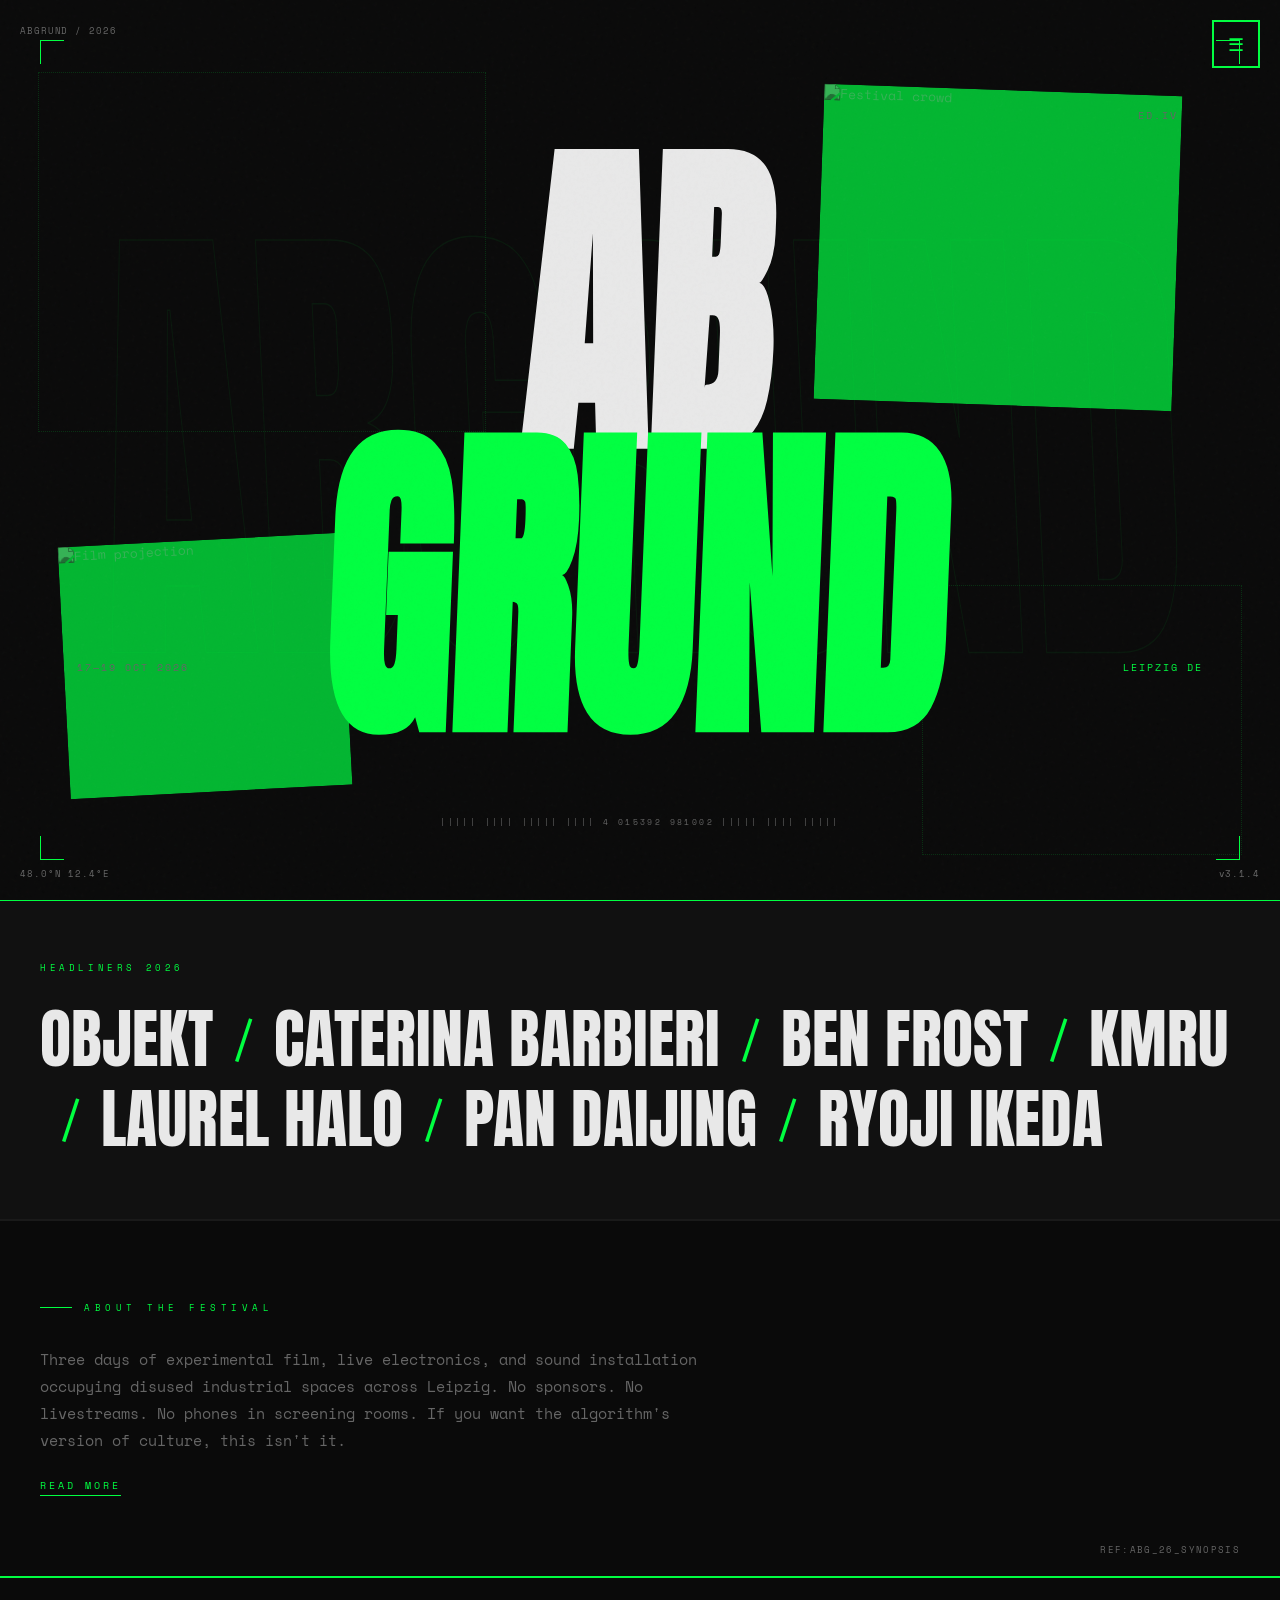
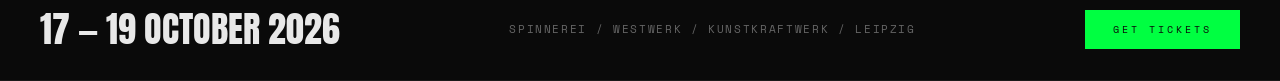
==== index.html @ d7c2a252 "ABGRUND v1: Acid-grunge experimental film & sound festival site - 6-page site: Home, Program, Artist" ====
<!DOCTYPE html>
<html lang="en">
<head>
  <meta charset="UTF-8">
  <meta name="viewport" content="width=device-width, initial-scale=1.0">
  <title>Home — ABGRUND</title>
  <link rel="preconnect" href="https://fonts.googleapis.com">
  <link rel="preconnect" href="https://fonts.gstatic.com" crossorigin>
  <link href="https://fonts.googleapis.com/css2?family=Anton&family=Space+Grotesk:wght@400;700&family=Space+Mono:wght@400;700&display=swap" rel="stylesheet">
  <link rel="stylesheet" href="style.css">
</head>

<body>

  <!-- Scroll Progress -->
  <div class="scroll-progress"></div>

  <!-- Corner debris -->
  <span class="corner-meta corner-meta--tl">ABGRUND / 2026</span>
  <span class="corner-meta corner-meta--bl">48.0°N 12.4°E</span>
  <span class="corner-meta corner-meta--br">v3.1.4</span>

  <!-- Nav Trigger -->
  <button class="nav-trigger" aria-label="Menu">&#9776;</button>

  <!-- Fullscreen Nav -->
  <div class="nav-overlay">
    <div class="nav-overlay__inner">
      <a href="index.html" class="nav-overlay__link">Home</a>
      <a href="program.html" class="nav-overlay__link">Program</a>
      <a href="artists.html" class="nav-overlay__link">Artists</a>
      <a href="about.html" class="nav-overlay__link">About</a>
      <a href="tickets.html" class="nav-overlay__link">Tickets</a>
      <a href="contact.html" class="nav-overlay__link">Contact</a>
      <span class="nav-overlay__debris" style="bottom: 20px; left: 20px;">SYS.REF // ABGRUND_NAV_v3.1</span>
      <span class="nav-overlay__debris" style="top: 30px; right: 40px;">51.3397°N 12.3731°E</span>
    </div>
  </div>


  <!-- LANDING POSTER -->
  <section class="poster landing">
    <!-- Crop marks -->
    <div class="landing__crop landing__crop--tl"></div>
    <div class="landing__crop landing__crop--tr"></div>
    <div class="landing__crop landing__crop--bl"></div>
    <div class="landing__crop landing__crop--br"></div>

    <!-- Ghost outline text -->
    <div class="landing__ghost">ABGRUND</div>

    <!-- Dotted frames -->
    <div class="dotted-frame dotted-frame--1"></div>
    <div class="dotted-frame dotted-frame--2"></div>

    <!-- Halftone images -->
    <div class="landing__halftone-img landing__halftone-img--1">
      <img src="https://images.unsplash.com/photo-1493225457124-a3eb161ffa5f?w=800&q=80" alt="Festival crowd" loading="eager">
    </div>
    <div class="landing__halftone-img landing__halftone-img--2">
      <img src="https://images.unsplash.com/photo-1478720568477-152d9b164e26?w=600&q=80" alt="Film projection" loading="eager">
    </div>

    <!-- Title -->
    <h1 class="landing__title">
      <span>AB</span>
      <span class="acid">GRUND</span>
    </h1>

    <!-- Scattered meta -->
    <span class="landing__meta landing__meta--dates">17—19 OCT 2026</span>
    <span class="landing__meta landing__meta--location">LEIPZIG DE</span>
    <span class="landing__meta landing__meta--edition">ED.IV</span>
    <span class="landing__meta landing__meta--barcode">||||| |||| ||||| |||| 4 015392 981002 ||||| |||| |||||</span>
  </section>

  <!-- HEADLINERS STRIP -->
  <section class="headliners">
    <span class="headliners__label">HEADLINERS 2026</span>
    <div class="headliners__list">
      <span class="headliners__name">Objekt</span>
      <span class="headliners__sep">/</span>
      <span class="headliners__name">Caterina Barbieri</span>
      <span class="headliners__sep">/</span>
      <span class="headliners__name">Ben Frost</span>
      <span class="headliners__sep">/</span>
      <span class="headliners__name">KMRU</span>
      <span class="headliners__sep">/</span>
      <span class="headliners__name">Laurel Halo</span>
      <span class="headliners__sep">/</span>
      <span class="headliners__name">Pan Daijing</span>
      <span class="headliners__sep">/</span>
      <span class="headliners__name">Ryoji Ikeda</span>
    </div>
  </section>

  <!-- ABOUT TEASER -->
  <section style="padding: 80px 40px; border-top: 1px solid #1a1a1a; position: relative;">
    <div class="section-tag">ABOUT THE FESTIVAL</div>
    <div style="max-width: 700px; margin-top: 32px;">
      <p style="font-size: 15px; color: var(--text-dim); line-height: 1.8;">
        Three days of experimental film, live electronics, and sound installation occupying disused industrial spaces across Leipzig. No sponsors. No livestreams. No phones in screening rooms. If you want the algorithm's version of culture, this isn't it.
      </p>
      <a href="about.html" style="display: inline-block; margin-top: 24px; font-size: 10px; letter-spacing: 0.3em; text-transform: uppercase; color: var(--acid); border-bottom: 1px solid var(--acid); padding-bottom: 2px;">Read More</a>
    </div>
    <span class="debris" style="position: absolute; bottom: 20px; right: 40px;">REF:ABG_26_SYNOPSIS</span>
  </section>

  <!-- DATES BAND -->
  <section style="padding: 24px 40px; border-top: 2px solid var(--acid); border-bottom: 1px solid #1a1a1a; display: flex; justify-content: space-between; align-items: center; flex-wrap: wrap; gap: 16px;">
    <span style="font-family: var(--display); font-size: clamp(20px, 3vw, 36px); text-transform: uppercase;">17 — 19 October 2026</span>
    <span style="font-size: 11px; color: var(--text-dim); letter-spacing: 0.15em;">SPINNEREI / WESTWERK / KUNSTKRAFTWERK / LEIPZIG</span>
    <a href="tickets.html" style="font-size: 10px; letter-spacing: 0.3em; text-transform: uppercase; color: var(--bg); background: var(--acid); padding: 12px 28px; transition: opacity 0.2s;">GET TICKETS</a>
  </section>


  <script src="https://cdnjs.cloudflare.com/ajax/libs/gsap/3.12.5/gsap.min.js"></script>
  <script src="https://cdnjs.cloudflare.com/ajax/libs/gsap/3.12.5/ScrollTrigger.min.js"></script>
  <script src="app.js"></script>

</body>
</html>
---- style.css ----
/* ========== ABGRUND — Acid-Grunge Festival ========== */

/* --- RESET & ROOT --- */
:root {
  --bg: #0a0a0a;
  --bg-alt: #111;
  --text: #e8e8e8;
  --text-dim: #666;
  --acid: #00FF41;
  --acid-dim: rgba(0, 255, 65, 0.15);
  --acid-glow: rgba(0, 255, 65, 0.3);
  --mono: 'Space Mono', 'JetBrains Mono', monospace;
  --display: 'Anton', 'Impact', sans-serif;
  --grotesk: 'Space Grotesk', 'Arial Black', sans-serif;
}

*, *::before, *::after { margin: 0; padding: 0; box-sizing: border-box; }

html { scroll-behavior: auto; }

body {
  background: var(--bg);
  color: var(--text);
  font-family: var(--mono);
  font-size: 13px;
  line-height: 1.5;
  overflow-x: hidden;
  -webkit-font-smoothing: antialiased;
}

::selection { background: var(--acid); color: var(--bg); }
::-webkit-scrollbar { width: 4px; }
::-webkit-scrollbar-track { background: var(--bg); }
::-webkit-scrollbar-thumb { background: var(--acid); }

a { color: inherit; text-decoration: none; }
img { display: block; max-width: 100%; }

/* --- NOISE TEXTURE OVERLAY --- */
body::after {
  content: '';
  position: fixed; inset: 0; z-index: 9998;
  pointer-events: none;
  background-image: url("data:image/svg+xml,%3Csvg viewBox='0 0 256 256' xmlns='http://www.w3.org/2000/svg'%3E%3Cfilter id='n'%3E%3CfeTurbulence type='fractalNoise' baseFrequency='0.9' numOctaves='4' stitchTiles='stitch'/%3E%3C/filter%3E%3Crect width='100%25' height='100%25' filter='url(%23n)' opacity='0.04'/%3E%3C/svg%3E");
  background-repeat: repeat;
  opacity: 0.5;
}

/* --- NAV TRIGGER (floating corner glyph) --- */
.nav-trigger {
  position: fixed;
  top: 20px; right: 20px;
  z-index: 200;
  width: 48px; height: 48px;
  background: none;
  border: 2px solid var(--acid);
  color: var(--acid);
  font-family: var(--mono);
  font-size: 18px;
  display: flex; align-items: center; justify-content: center;
  cursor: pointer;
  transition: background 0.15s, color 0.15s;
  letter-spacing: 0;
}

.nav-trigger:hover {
  background: var(--acid);
  color: var(--bg);
}

.nav-trigger.open {
  background: var(--acid);
  color: var(--bg);
}

/* --- CORNER DEBRIS (persistent) --- */
.corner-meta {
  position: fixed;
  font-family: var(--mono);
  font-size: 9px;
  color: var(--text-dim);
  z-index: 150;
  letter-spacing: 0.1em;
  pointer-events: none;
}

.corner-meta--tl { top: 24px; left: 20px; }
.corner-meta--bl { bottom: 20px; left: 20px; }
.corner-meta--br { bottom: 20px; right: 20px; }

/* --- FULLSCREEN NAV OVERLAY --- */
.nav-overlay {
  position: fixed; inset: 0; z-index: 190;
  background: rgba(10, 10, 10, 0.96);
  display: flex;
  align-items: center;
  justify-content: center;
  opacity: 0;
  pointer-events: none;
  transition: opacity 0.3s;
}

.nav-overlay.open {
  opacity: 1;
  pointer-events: all;
}

.nav-overlay__inner {
  position: relative;
  width: 80vw; height: 60vh;
}

.nav-overlay__link {
  position: absolute;
  font-family: var(--display);
  text-transform: uppercase;
  color: var(--text);
  transition: color 0.2s, transform 0.2s;
  white-space: nowrap;
}

.nav-overlay__link:hover, .nav-overlay__link.active {
  color: var(--acid);
}

.nav-overlay__link:nth-child(1) { font-size: clamp(48px, 8vw, 100px); top: 0; left: 0; transform: skewX(-4deg); }
.nav-overlay__link:nth-child(2) { font-size: clamp(36px, 6vw, 72px); top: 20%; right: 5%; transform: skewX(3deg); }
.nav-overlay__link:nth-child(3) { font-size: clamp(42px, 7vw, 84px); top: 40%; left: 10%; transform: skewX(-2deg) rotate(-1deg); }
.nav-overlay__link:nth-child(4) { font-size: clamp(32px, 5vw, 64px); top: 60%; right: 0; transform: skewX(5deg); }
.nav-overlay__link:nth-child(5) { font-size: clamp(44px, 7vw, 88px); top: 78%; left: 5%; transform: skewX(-3deg); }
.nav-overlay__link:nth-child(6) { font-size: clamp(28px, 4vw, 56px); top: 92%; right: 10%; transform: skewX(2deg); }

/* Debris in overlay */
.nav-overlay__debris {
  position: absolute;
  font-family: var(--mono);
  font-size: 9px;
  color: var(--acid-dim);
  letter-spacing: 0.15em;
  pointer-events: none;
}

/* --- SCROLL PROGRESS BAR --- */
.scroll-progress {
  position: fixed;
  top: 0; left: 0;
  height: 3px;
  background: var(--acid);
  z-index: 300;
  width: 0;
  transition: none;
}

/* --- POSTER PANELS (sticky stacking) --- */
.poster {
  position: relative;
  min-height: 100vh;
  width: 100%;
  overflow: hidden;
  padding: 0;
}

.poster--sticky {
  position: sticky;
  top: 0;
}

.poster__noise {
  position: absolute; inset: 0;
  pointer-events: none;
  z-index: 1;
}

/* --- LANDING POSTER --- */
.landing {
  height: 100vh;
  display: flex;
  flex-direction: column;
  justify-content: center;
  align-items: center;
  position: relative;
}

.landing__title {
  font-family: var(--display);
  font-size: clamp(80px, 20vw, 300px);
  text-transform: uppercase;
  line-height: 0.85;
  text-align: center;
  color: var(--text);
  transform: scaleY(1.3) skewX(-3deg);
  position: relative;
  z-index: 5;
}

.landing__title span {
  display: block;
}

.landing__title .acid { color: var(--acid); }

.landing__ghost {
  position: absolute;
  font-family: var(--display);
  font-size: clamp(100px, 25vw, 400px);
  text-transform: uppercase;
  color: transparent;
  -webkit-text-stroke: 1px var(--acid-dim);
  line-height: 0.85;
  transform: scaleY(1.5) skewX(4deg);
  z-index: 2;
  pointer-events: none;
  opacity: 0.4;
}

.landing__meta {
  position: absolute;
  font-family: var(--mono);
  font-size: 10px;
  letter-spacing: 0.2em;
  text-transform: uppercase;
  color: var(--text-dim);
  z-index: 10;
}

.landing__meta--dates { bottom: 25%; left: 6%; }
.landing__meta--location { bottom: 25%; right: 6%; color: var(--acid); }
.landing__meta--edition { top: 12%; right: 8%; }
.landing__meta--barcode { bottom: 8%; left: 50%; transform: translateX(-50%); font-size: 8px; letter-spacing: 0.3em; }

.landing__crop {
  position: absolute;
  width: 24px; height: 24px;
  z-index: 10;
}

.landing__crop--tl { top: 40px; left: 40px; border-top: 1px solid var(--acid); border-left: 1px solid var(--acid); }
.landing__crop--tr { top: 40px; right: 40px; border-top: 1px solid var(--acid); border-right: 1px solid var(--acid); }
.landing__crop--bl { bottom: 40px; left: 40px; border-bottom: 1px solid var(--acid); border-left: 1px solid var(--acid); }
.landing__crop--br { bottom: 40px; right: 40px; border-bottom: 1px solid var(--acid); border-right: 1px solid var(--acid); }

.landing__halftone-img {
  position: absolute;
  z-index: 3;
  overflow: hidden;
}

.landing__halftone-img img {
  width: 100%; height: 100%;
  object-fit: cover;
  filter: grayscale(1) contrast(1.6) brightness(0.7);
  mix-blend-mode: screen;
}

.landing__halftone-img::after {
  content: '';
  position: absolute; inset: 0;
  background: var(--acid);
  mix-blend-mode: multiply;
  opacity: 0.7;
}

.landing__halftone-img--1 { width: 28vw; height: 35vh; top: 10%; right: 8%; transform: rotate(2deg); }
.landing__halftone-img--2 { width: 22vw; height: 28vh; bottom: 12%; left: 5%; transform: rotate(-3deg); }

/* Dotted frame */
.dotted-frame {
  position: absolute;
  border: 1px dotted var(--acid-dim);
  z-index: 4;
  pointer-events: none;
}

.dotted-frame--1 { top: 8%; left: 3%; width: 35vw; height: 40vh; }
.dotted-frame--2 { bottom: 5%; right: 3%; width: 25vw; height: 30vh; }

/* --- DEBRIS ELEMENTS --- */
.debris {
  font-family: var(--mono);
  font-size: 9px;
  color: var(--text-dim);
  letter-spacing: 0.15em;
  text-transform: uppercase;
  pointer-events: none;
}

.debris--acid { color: var(--acid-dim); }
.debris--bright { color: var(--acid); }
.debris--rotated { writing-mode: vertical-rl; }

/* --- HEADLINERS STRIP --- */
.headliners {
  padding: 60px 40px;
  background: var(--bg-alt);
  border-top: 1px solid var(--acid);
  border-bottom: 1px solid #1a1a1a;
  position: relative;
  z-index: 10;
}

.headliners__label {
  font-family: var(--mono);
  font-size: 9px;
  letter-spacing: 0.4em;
  color: var(--acid);
  margin-bottom: 24px;
  display: block;
}

.headliners__list {
  display: flex;
  flex-wrap: wrap;
  gap: 0;
}

.headliners__name {
  font-family: var(--display);
  font-size: clamp(32px, 5vw, 72px);
  text-transform: uppercase;
  line-height: 1;
  padding: 8px 0;
  color: var(--text);
  transition: color 0.15s;
}

.headliners__name:hover { color: var(--acid); }

.headliners__sep {
  font-family: var(--mono);
  font-size: clamp(24px, 4vw, 48px);
  color: var(--acid);
  padding: 0 16px;
  line-height: 1;
  display: flex;
  align-items: center;
}

/* --- SECTION LABEL --- */
.section-tag {
  font-family: var(--mono);
  font-size: 9px;
  letter-spacing: 0.5em;
  color: var(--acid);
  text-transform: uppercase;
  display: flex;
  align-items: center;
  gap: 12px;
}

.section-tag::before {
  content: '';
  width: 32px; height: 1px;
  background: var(--acid);
}

/* --- PROGRAM PAGE: Timeline Strips --- */
.program-day {
  border-top: 2px solid var(--acid);
  padding: 48px 40px 60px;
  position: relative;
}

.program-day__header {
  display: flex;
  justify-content: space-between;
  align-items: baseline;
  margin-bottom: 40px;
}

.program-day__title {
  font-family: var(--display);
  font-size: clamp(36px, 6vw, 80px);
  text-transform: uppercase;
  transform: skewX(-3deg);
}

.program-day__date {
  font-family: var(--mono);
  font-size: 11px;
  letter-spacing: 0.2em;
  color: var(--acid);
}

.program-strip {
  display: grid;
  grid-template-columns: 100px 1fr;
  gap: 0;
  border-bottom: 1px solid #1a1a1a;
  padding: 16px 0;
  transition: border-color 0.2s;
}

.program-strip:hover {
  border-color: var(--acid);
}

.program-strip__time {
  font-family: var(--mono);
  font-size: 12px;
  color: var(--acid);
  font-weight: 700;
}

.program-strip__info { }

.program-strip__name {
  font-family: var(--grotesk);
  font-size: 18px;
  font-weight: 700;
  text-transform: uppercase;
  margin-bottom: 2px;
}

.program-strip__detail {
  font-size: 11px;
  color: var(--text-dim);
}

.program-strip__tag {
  display: inline-block;
  font-size: 8px;
  letter-spacing: 0.2em;
  text-transform: uppercase;
  padding: 2px 8px;
  border: 1px solid var(--acid-dim);
  color: var(--acid);
  margin-top: 6px;
}

/* --- ARTIST CARDS (collage) --- */
.artists-collage {
  position: relative;
  min-height: 100vh;
  padding: 80px 40px;
}

.artist-card {
  position: relative;
  display: inline-block;
  margin: 12px;
  vertical-align: top;
}

.artist-card__img {
  position: relative;
  overflow: hidden;
}

.artist-card__img img {
  width: 100%; height: 100%;
  object-fit: cover;
  filter: grayscale(1) contrast(1.5) brightness(0.7);
}

.artist-card__img::after {
  content: '';
  position: absolute; inset: 0;
  background: var(--acid);
  mix-blend-mode: multiply;
  opacity: 0.6;
}

.artist-card--lg .artist-card__img { width: 340px; height: 440px; }
.artist-card--md .artist-card__img { width: 260px; height: 340px; }
.artist-card--sm .artist-card__img { width: 200px; height: 260px; }

.artist-card__info {
  padding: 12px 0 0;
}

.artist-card__name {
  font-family: var(--display);
  font-size: 20px;
  text-transform: uppercase;
}

.artist-card__role {
  font-size: 9px;
  letter-spacing: 0.2em;
  color: var(--acid);
  text-transform: uppercase;
}

.artist-card__bio {
  font-size: 11px;
  color: var(--text-dim);
  margin-top: 6px;
  max-width: 280px;
  line-height: 1.5;
}

/* Scattered layout on desktop */
@media (min-width: 900px) {
  .artists-collage { padding: 100px 60px; }
  .artist-card { position: absolute; }
  .artist-card:nth-child(1) { top: 80px; left: 5%; transform: rotate(-2deg); }
  .artist-card:nth-child(2) { top: 40px; left: 40%; transform: rotate(1.5deg); }
  .artist-card:nth-child(3) { top: 350px; left: 65%; transform: rotate(-1deg); }
  .artist-card:nth-child(4) { top: 500px; left: 8%; transform: rotate(2.5deg); }
  .artist-card:nth-child(5) { top: 250px; right: 3%; transform: rotate(-3deg); }
  .artist-card:nth-child(6) { top: 700px; left: 35%; transform: rotate(1deg); }
  .artist-card:nth-child(7) { top: 800px; right: 8%; transform: rotate(-1.5deg); }
  .artist-card:nth-child(8) { top: 950px; left: 12%; transform: rotate(0.5deg); }
}

/* --- ABOUT: ZINE SPREAD --- */
.zine-spread {
  display: grid;
  grid-template-columns: 1fr 1fr;
  min-height: 100vh;
  border-top: 2px solid var(--acid);
}

.zine-page {
  padding: 80px 60px;
  position: relative;
  border-right: 1px solid #1a1a1a;
}

.zine-page:last-child { border-right: none; }

.zine-page__number {
  font-family: var(--display);
  font-size: clamp(120px, 15vw, 240px);
  color: var(--acid-dim);
  position: absolute;
  top: 20px; right: 30px;
  line-height: 1;
  pointer-events: none;
}

.zine-page__tag {
  font-size: 9px;
  letter-spacing: 0.5em;
  color: var(--acid);
  text-transform: uppercase;
  margin-bottom: 32px;
  display: block;
}

.zine-page__title {
  font-family: var(--display);
  font-size: clamp(28px, 4vw, 52px);
  text-transform: uppercase;
  transform: skewX(-2deg);
  margin-bottom: 24px;
  line-height: 1.1;
}

.zine-page__body {
  font-size: 13px;
  color: var(--text-dim);
  line-height: 1.7;
  max-width: 480px;
}

.zine-page__body p + p { margin-top: 16px; }

.zine-page__img {
  position: relative;
  margin: 32px 0;
  overflow: hidden;
}

.zine-page__img img {
  width: 100%;
  filter: grayscale(1) contrast(1.5) brightness(0.7);
}

.zine-page__img::after {
  content: '';
  position: absolute; inset: 0;
  background: var(--acid);
  mix-blend-mode: multiply;
  opacity: 0.5;
}

/* Ruled lines as decoration */
.zine-ruled {
  border-top: 1px solid #222;
  margin: 24px 0;
  position: relative;
}

.zine-ruled::after {
  content: attr(data-label);
  position: absolute;
  top: -6px; left: 0;
  font-size: 8px;
  letter-spacing: 0.3em;
  color: var(--text-dim);
  background: var(--bg);
  padding-right: 8px;
}

/* --- TICKETS --- */
.tickets-section {
  padding: 80px 40px;
  border-top: 2px solid var(--acid);
}

.tickets-grid {
  display: grid;
  grid-template-columns: repeat(3, 1fr);
  gap: 2px;
  margin-top: 48px;
}

.ticket-card {
  background: var(--bg-alt);
  border: 1px solid #1a1a1a;
  padding: 48px 32px;
  position: relative;
  transition: border-color 0.2s;
}

.ticket-card:hover { border-color: var(--acid); }

.ticket-card--featured {
  border-color: var(--acid);
  background: rgba(0, 255, 65, 0.03);
}

.ticket-card__tier {
  font-family: var(--mono);
  font-size: 9px;
  letter-spacing: 0.4em;
  color: var(--acid);
  text-transform: uppercase;
  margin-bottom: 16px;
}

.ticket-card__price {
  font-family: var(--display);
  font-size: clamp(48px, 6vw, 80px);
  text-transform: uppercase;
  line-height: 1;
  margin-bottom: 8px;
}

.ticket-card__currency {
  font-family: var(--mono);
  font-size: 14px;
  color: var(--text-dim);
}

.ticket-card__includes {
  list-style: none;
  margin-top: 24px;
}

.ticket-card__includes li {
  font-size: 11px;
  color: var(--text-dim);
  padding: 6px 0;
  border-bottom: 1px solid #1a1a1a;
}

.ticket-card__includes li::before {
  content: '→ ';
  color: var(--acid);
}

.ticket-card__btn {
  display: block;
  margin-top: 32px;
  padding: 14px;
  border: 1px solid var(--acid);
  background: none;
  color: var(--acid);
  font-family: var(--mono);
  font-size: 10px;
  letter-spacing: 0.3em;
  text-transform: uppercase;
  text-align: center;
  transition: all 0.15s;
  cursor: pointer;
  width: 100%;
}

.ticket-card__btn:hover {
  background: var(--acid);
  color: var(--bg);
}

.ticket-card__featured .ticket-card__btn {
  background: var(--acid);
  color: var(--bg);
}

/* --- CONTACT: Scattered credits --- */
.contact-panel {
  min-height: 100vh;
  position: relative;
  padding: 80px 40px;
  border-top: 2px solid var(--acid);
  display: flex;
  flex-direction: column;
  justify-content: center;
}

.contact-panel__title {
  font-family: var(--display);
  font-size: clamp(60px, 12vw, 180px);
  text-transform: uppercase;
  transform: scaleY(1.2) skewX(-4deg);
  line-height: 0.9;
  margin-bottom: 60px;
}

.contact-grid {
  display: grid;
  grid-template-columns: repeat(3, 1fr);
  gap: 48px;
}

.contact-block__label {
  font-size: 9px;
  letter-spacing: 0.4em;
  color: var(--acid);
  text-transform: uppercase;
  margin-bottom: 12px;
}

.contact-block p, .contact-block a {
  font-size: 13px;
  color: var(--text-dim);
  line-height: 1.7;
  transition: color 0.2s;
}

.contact-block a:hover { color: var(--acid); }

.contact-form { margin-top: 60px; max-width: 600px; }

.contact-form label {
  font-size: 8px;
  letter-spacing: 0.4em;
  text-transform: uppercase;
  color: var(--text-dim);
  display: block;
  margin-bottom: 6px;
}

.contact-form input,
.contact-form textarea {
  width: 100%;
  background: transparent;
  border: none;
  border-bottom: 1px solid #2a2a2a;
  color: var(--text);
  font-family: var(--mono);
  font-size: 13px;
  padding: 10px 0;
  margin-bottom: 28px;
  outline: none;
  transition: border-color 0.2s;
  -webkit-appearance: none;
  border-radius: 0;
}

.contact-form input:focus,
.contact-form textarea:focus { border-color: var(--acid); }

.contact-form textarea { resize: vertical; min-height: 80px; }

.contact-form button {
  padding: 14px 40px;
  border: 1px solid var(--acid);
  background: none;
  color: var(--acid);
  font-family: var(--mono);
  font-size: 10px;
  letter-spacing: 0.3em;
  text-transform: uppercase;
  cursor: pointer;
  transition: all 0.15s;
}

.contact-form button:hover {
  background: var(--acid);
  color: var(--bg);
}

/* --- RESPONSIVE --- */
@media (max-width: 900px) {
  .landing__halftone-img--1 { width: 40vw; height: 25vh; top: 8%; right: 4%; }
  .landing__halftone-img--2 { width: 35vw; height: 22vh; bottom: 15%; left: 3%; }
  .landing__title { transform: scaleY(1.15) skewX(-2deg); }
  .dotted-frame { display: none; }
  .headliners { padding: 40px 20px; }
  .headliners__name { font-size: clamp(24px, 5vw, 48px); }
  .zine-spread { grid-template-columns: 1fr; }
  .zine-page { padding: 60px 24px; border-right: none; border-bottom: 1px solid #1a1a1a; }
  .tickets-grid { grid-template-columns: 1fr; }
  .contact-grid { grid-template-columns: 1fr; gap: 32px; }
  .artists-collage { padding: 60px 16px; }
  .artist-card { margin: 8px; }
  .artist-card--lg .artist-card__img { width: 100%; height: 300px; }
  .artist-card--md .artist-card__img { width: 100%; height: 260px; }
  .artist-card--sm .artist-card__img { width: 100%; height: 220px; }
  .program-day { padding: 32px 20px 48px; }
  .tickets-section { padding: 60px 20px; }
  .contact-panel { padding: 60px 20px; }
}

@media (max-width: 600px) {
  .landing__title { font-size: clamp(60px, 18vw, 160px); transform: scaleY(1.1); }
  .landing__ghost { display: none; }
  .landing__halftone-img { display: none; }
  .landing__crop { display: none; }
  .nav-overlay__link { position: static !important; transform: none !important; font-size: 36px !important; display: block; padding: 12px 0; }
  .nav-overlay__inner { width: 90vw; height: auto; display: flex; flex-direction: column; gap: 0; }
  .contact-panel__title { transform: scaleY(1.1) skewX(-2deg); }
}

/* --- REDUCED MOTION --- */
@media (prefers-reduced-motion: reduce) {
  *, *::before, *::after {
    animation-duration: 0.01ms !important;
    transition-duration: 0.01ms !important;
  }
}
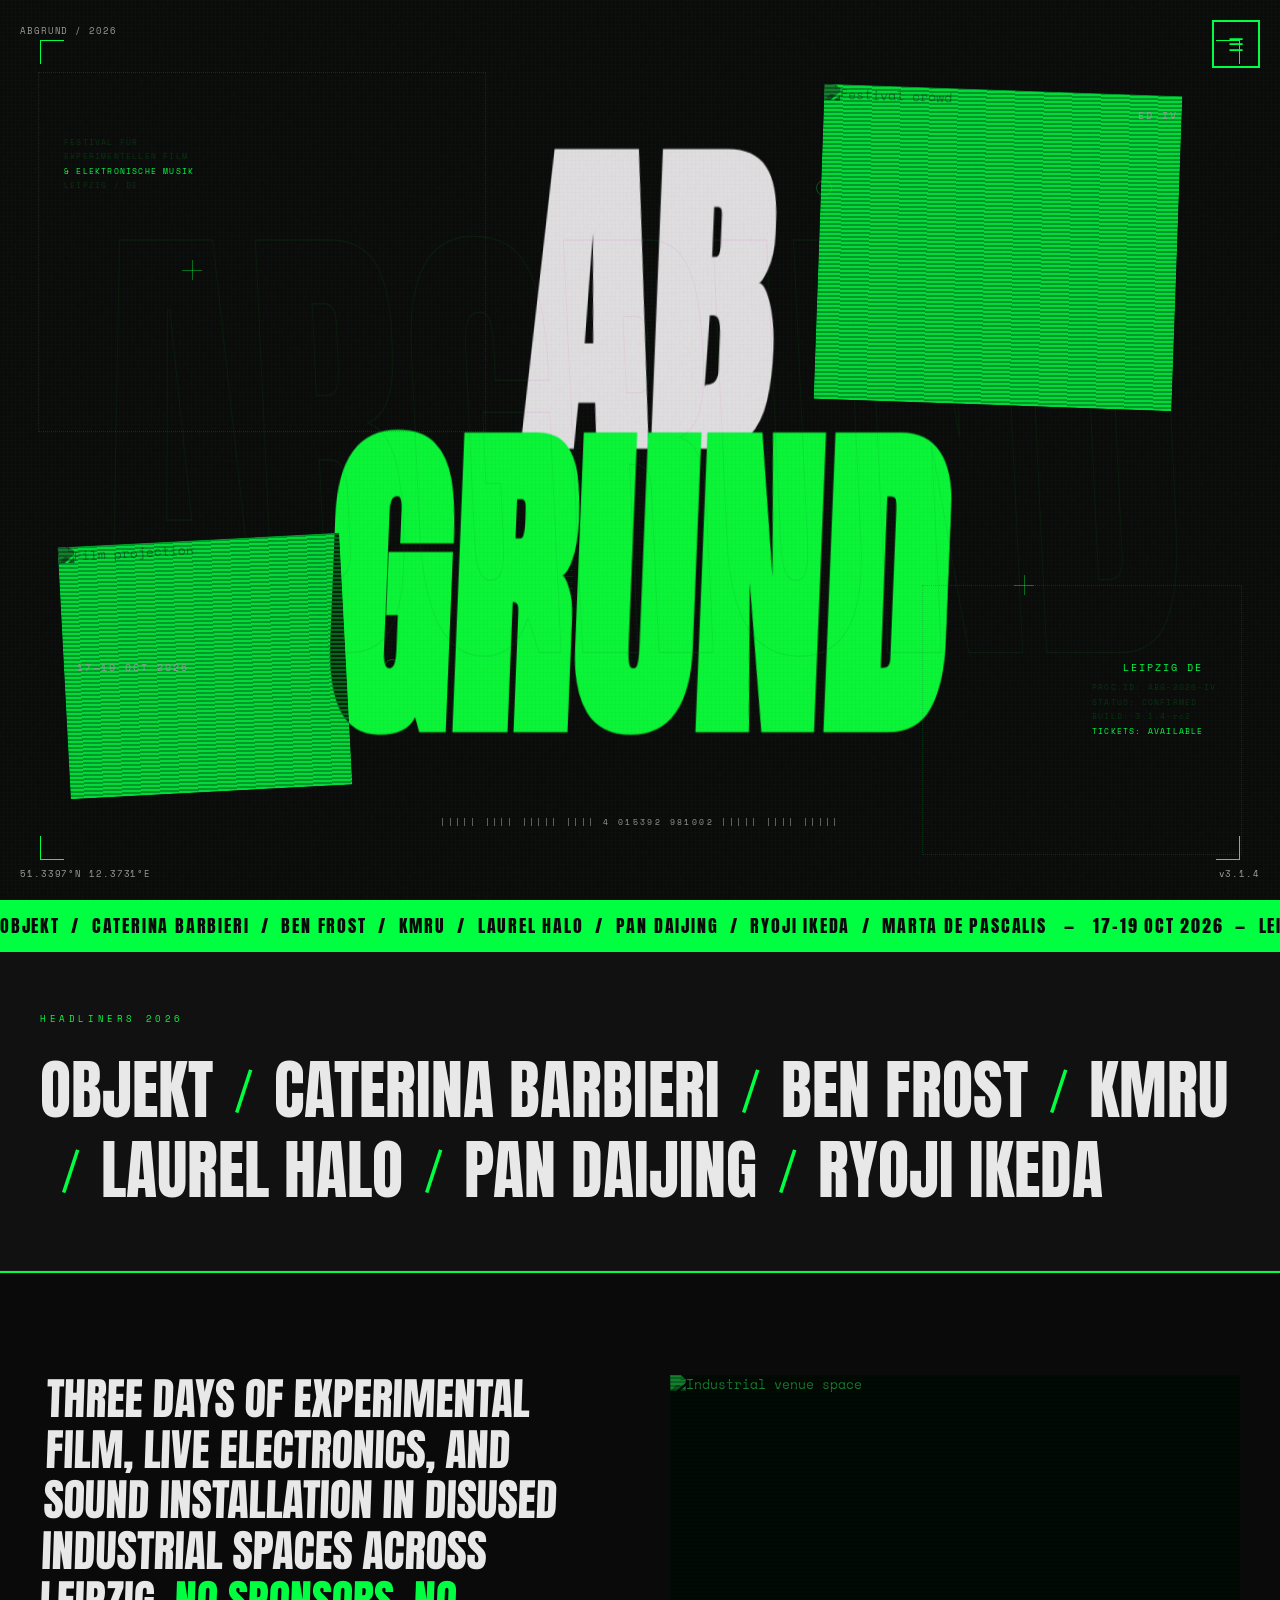
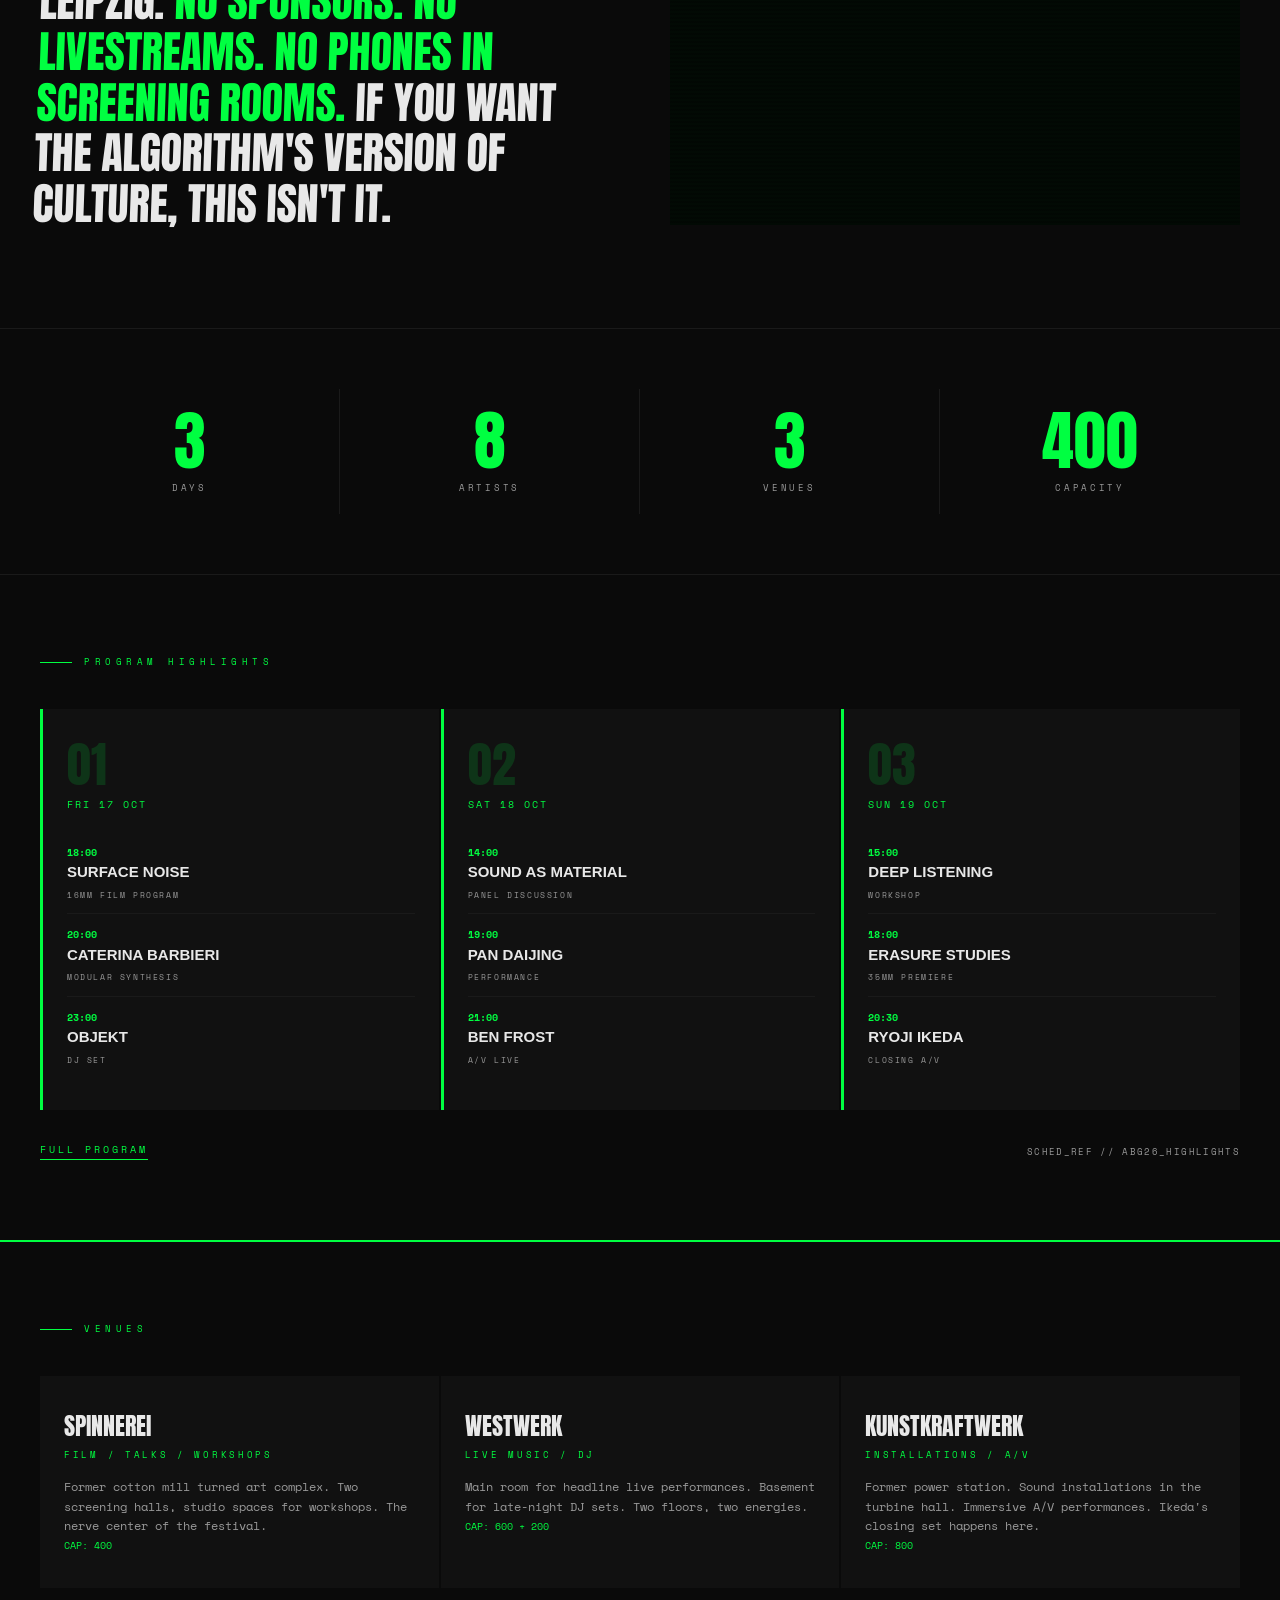
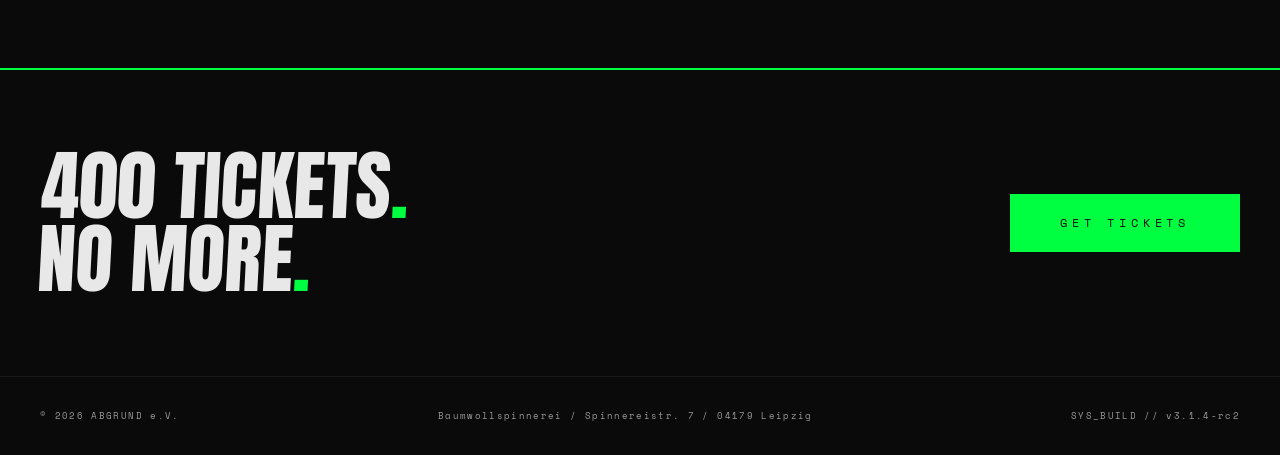
==== commit 7e38cca3: "Homepage v2: full flowing page with grittier poster hero Hero: - Heavier halftone with scanline over" ====
--- a/index.html
+++ b/index.html
@@ -9,15 +9,13 @@
   <link href="https://fonts.googleapis.com/css2?family=Anton&family=Space+Grotesk:wght@400;700&family=Space+Mono:wght@400;700&display=swap" rel="stylesheet">
   <link rel="stylesheet" href="style.css">
 </head>
-
 <body>
-
   <!-- Scroll Progress -->
   <div class="scroll-progress"></div>
 
   <!-- Corner debris -->
   <span class="corner-meta corner-meta--tl">ABGRUND / 2026</span>
-  <span class="corner-meta corner-meta--bl">48.0°N 12.4°E</span>
+  <span class="corner-meta corner-meta--bl">51.3397&deg;N 12.3731&deg;E</span>
   <span class="corner-meta corner-meta--br">v3.1.4</span>
 
   <!-- Nav Trigger -->
@@ -32,13 +30,14 @@
       <a href="about.html" class="nav-overlay__link">About</a>
       <a href="tickets.html" class="nav-overlay__link">Tickets</a>
       <a href="contact.html" class="nav-overlay__link">Contact</a>
-      <span class="nav-overlay__debris" style="bottom: 20px; left: 20px;">SYS.REF // ABGRUND_NAV_v3.1</span>
-      <span class="nav-overlay__debris" style="top: 30px; right: 40px;">51.3397°N 12.3731°E</span>
+      <span class="nav-overlay__debris" style="bottom:20px;left:20px;">SYS.REF // ABGRUND_NAV_v3.1</span>
+      <span class="nav-overlay__debris" style="top:30px;right:40px;">51.3397&deg;N 12.3731&deg;E</span>
     </div>
   </div>
 
-
-  <!-- LANDING POSTER -->
+  <!-- ============================================ -->
+  <!-- HERO: Poster collage — title ON TOP of images -->
+  <!-- ============================================ -->
   <section class="poster landing">
     <!-- Crop marks -->
     <div class="landing__crop landing__crop--tl"></div>
@@ -46,35 +45,73 @@
     <div class="landing__crop landing__crop--bl"></div>
     <div class="landing__crop landing__crop--br"></div>
 
-    <!-- Ghost outline text -->
+    <!-- Registration marks scattered -->
+    <div class="reg-mark reg-mark--cross" style="top:30%;left:15%;"></div>
+    <div class="reg-mark reg-mark--cross" style="top:65%;right:20%;"></div>
+    <div class="reg-mark reg-mark--circle" style="top:20%;right:35%;"></div>
+    <div class="reg-mark reg-mark--circle" style="bottom:25%;left:30%;"></div>
+
+    <!-- Ghost outline text (deeper layer) -->
     <div class="landing__ghost">ABGRUND</div>
 
     <!-- Dotted frames -->
     <div class="dotted-frame dotted-frame--1"></div>
     <div class="dotted-frame dotted-frame--2"></div>
 
-    <!-- Halftone images -->
-    <div class="landing__halftone-img landing__halftone-img--1">
-      <img src="https://images.unsplash.com/photo-1493225457124-a3eb161ffa5f?w=800&q=80" alt="Festival crowd" loading="eager">
-    </div>
-    <div class="landing__halftone-img landing__halftone-img--2">
-      <img src="https://images.unsplash.com/photo-1478720568477-152d9b164e26?w=600&q=80" alt="Film projection" loading="eager">
-    </div>
-
-    <!-- Title -->
+    <!-- Halftone images — HEAVY treatment, layered behind and beside title -->
+    <div class="landing__halftone-img landing__halftone-img--1 halftone-heavy">
+      <img src="https://images.unsplash.com/photo-1493225457124-a3eb161ffa5f?w=900&q=80" alt="Festival crowd" loading="eager">
+    </div>
+    <div class="landing__halftone-img landing__halftone-img--2 halftone-heavy">
+      <img src="https://images.unsplash.com/photo-1478720568477-152d9b164e26?w=700&q=80" alt="Film projection" loading="eager">
+    </div>
+
+    <!-- Title — sits ON TOP of images, overlapping -->
     <h1 class="landing__title">
       <span>AB</span>
       <span class="acid">GRUND</span>
     </h1>
 
+    <!-- Debris clusters integrated into poster -->
+    <div class="debris-cluster" style="top:15%;left:5%;">
+      <span>FESTIVAL F&Uuml;R</span>
+      <span>EXPERIMENTELLEN FILM</span>
+      <span class="bright">&amp; ELEKTRONISCHE MUSIK</span>
+      <span>LEIPZIG / DE</span>
+    </div>
+
+    <div class="debris-cluster" style="bottom:18%;right:5%;">
+      <span>PROC.ID: ABG-2026-IV</span>
+      <span>STATUS: CONFIRMED</span>
+      <span>BUILD: 3.1.4-rc2</span>
+      <span class="bright">TICKETS: AVAILABLE</span>
+    </div>
+
+    <div class="debris-cluster" style="top:50%;left:45%;transform:rotate(90deg);transform-origin:left top;">
+      <span>|||||||||||||||||||||||||</span>
+      <span>4 015392 981002</span>
+    </div>
+
     <!-- Scattered meta -->
-    <span class="landing__meta landing__meta--dates">17—19 OCT 2026</span>
+    <span class="landing__meta landing__meta--dates">17&mdash;19 OCT 2026</span>
     <span class="landing__meta landing__meta--location">LEIPZIG DE</span>
     <span class="landing__meta landing__meta--edition">ED.IV</span>
     <span class="landing__meta landing__meta--barcode">||||| |||| ||||| |||| 4 015392 981002 ||||| |||| |||||</span>
   </section>
 
+  <!-- ============================================ -->
+  <!-- ACID MARQUEE TICKER -->
+  <!-- ============================================ -->
+  <div class="acid-marquee">
+    <div class="acid-marquee__inner">
+      OBJEKT &nbsp;/&nbsp; CATERINA BARBIERI &nbsp;/&nbsp; BEN FROST &nbsp;/&nbsp; KMRU &nbsp;/&nbsp; LAUREL HALO &nbsp;/&nbsp; PAN DAIJING &nbsp;/&nbsp; RYOJI IKEDA &nbsp;/&nbsp; MARTA DE PASCALIS &nbsp;&nbsp;&mdash;&nbsp;&nbsp; 17-19 OCT 2026 &nbsp;&mdash;&nbsp; LEIPZIG &nbsp;&nbsp;&nbsp;&nbsp;
+      OBJEKT &nbsp;/&nbsp; CATERINA BARBIERI &nbsp;/&nbsp; BEN FROST &nbsp;/&nbsp; KMRU &nbsp;/&nbsp; LAUREL HALO &nbsp;/&nbsp; PAN DAIJING &nbsp;/&nbsp; RYOJI IKEDA &nbsp;/&nbsp; MARTA DE PASCALIS &nbsp;&nbsp;&mdash;&nbsp;&nbsp; 17-19 OCT 2026 &nbsp;&mdash;&nbsp; LEIPZIG &nbsp;&nbsp;&nbsp;&nbsp;
+    </div>
+  </div>
+
+  <!-- ============================================ -->
   <!-- HEADLINERS STRIP -->
+  <!-- ============================================ -->
   <section class="headliners">
     <span class="headliners__label">HEADLINERS 2026</span>
     <div class="headliners__list">
@@ -94,29 +131,159 @@
     </div>
   </section>
 
-  <!-- ABOUT TEASER -->
-  <section style="padding: 80px 40px; border-top: 1px solid #1a1a1a; position: relative;">
-    <div class="section-tag">ABOUT THE FESTIVAL</div>
-    <div style="max-width: 700px; margin-top: 32px;">
-      <p style="font-size: 15px; color: var(--text-dim); line-height: 1.8;">
-        Three days of experimental film, live electronics, and sound installation occupying disused industrial spaces across Leipzig. No sponsors. No livestreams. No phones in screening rooms. If you want the algorithm's version of culture, this isn't it.
-      </p>
-      <a href="about.html" style="display: inline-block; margin-top: 24px; font-size: 10px; letter-spacing: 0.3em; text-transform: uppercase; color: var(--acid); border-bottom: 1px solid var(--acid); padding-bottom: 2px;">Read More</a>
-    </div>
-    <span class="debris" style="position: absolute; bottom: 20px; right: 40px;">REF:ABG_26_SYNOPSIS</span>
-  </section>
-
-  <!-- DATES BAND -->
-  <section style="padding: 24px 40px; border-top: 2px solid var(--acid); border-bottom: 1px solid #1a1a1a; display: flex; justify-content: space-between; align-items: center; flex-wrap: wrap; gap: 16px;">
-    <span style="font-family: var(--display); font-size: clamp(20px, 3vw, 36px); text-transform: uppercase;">17 — 19 October 2026</span>
-    <span style="font-size: 11px; color: var(--text-dim); letter-spacing: 0.15em;">SPINNEREI / WESTWERK / KUNSTKRAFTWERK / LEIPZIG</span>
-    <a href="tickets.html" style="font-size: 10px; letter-spacing: 0.3em; text-transform: uppercase; color: var(--bg); background: var(--acid); padding: 12px 28px; transition: opacity 0.2s;">GET TICKETS</a>
-  </section>
-
+  <!-- ============================================ -->
+  <!-- MANIFESTO -->
+  <!-- ============================================ -->
+  <section class="home-manifesto">
+    <div class="home-manifesto__text">
+      Three days of experimental film, live electronics, and sound installation in disused industrial spaces across Leipzig. <span class="acid">No sponsors. No livestreams. No phones in screening rooms.</span> If you want the algorithm's version of culture, this isn't it.
+    </div>
+    <div class="home-manifesto__img halftone-heavy">
+      <img src="https://images.unsplash.com/photo-1504386106331-3e4e71712b38?w=1000&q=80" alt="Industrial venue space">
+    </div>
+  </section>
+
+  <!-- ============================================ -->
+  <!-- NUMBERS BAND -->
+  <!-- ============================================ -->
+  <section class="numbers-band">
+    <div class="numbers-band__item">
+      <span class="numbers-band__num">3</span>
+      <span class="numbers-band__label">Days</span>
+    </div>
+    <div class="numbers-band__item">
+      <span class="numbers-band__num">8</span>
+      <span class="numbers-band__label">Artists</span>
+    </div>
+    <div class="numbers-band__item">
+      <span class="numbers-band__num">3</span>
+      <span class="numbers-band__label">Venues</span>
+    </div>
+    <div class="numbers-band__item">
+      <span class="numbers-band__num">400</span>
+      <span class="numbers-band__label">Capacity</span>
+    </div>
+  </section>
+
+  <!-- ============================================ -->
+  <!-- FEATURED PROGRAM (3-day preview) -->
+  <!-- ============================================ -->
+  <section class="home-program">
+    <div class="section-tag">PROGRAM HIGHLIGHTS</div>
+    <div class="home-program__grid">
+      <!-- Day 1 -->
+      <div class="home-program__day">
+        <div class="home-program__day-label">01</div>
+        <span class="home-program__day-date">FRI 17 OCT</span>
+        <div class="home-program__act">
+          <span class="home-program__act-time">18:00</span>
+          <div class="home-program__act-name">Surface Noise</div>
+          <span class="home-program__act-type">16mm Film Program</span>
+        </div>
+        <div class="home-program__act">
+          <span class="home-program__act-time">20:00</span>
+          <div class="home-program__act-name">Caterina Barbieri</div>
+          <span class="home-program__act-type">Modular Synthesis</span>
+        </div>
+        <div class="home-program__act">
+          <span class="home-program__act-time">23:00</span>
+          <div class="home-program__act-name">Objekt</div>
+          <span class="home-program__act-type">DJ Set</span>
+        </div>
+      </div>
+      <!-- Day 2 -->
+      <div class="home-program__day">
+        <div class="home-program__day-label">02</div>
+        <span class="home-program__day-date">SAT 18 OCT</span>
+        <div class="home-program__act">
+          <span class="home-program__act-time">14:00</span>
+          <div class="home-program__act-name">Sound as Material</div>
+          <span class="home-program__act-type">Panel Discussion</span>
+        </div>
+        <div class="home-program__act">
+          <span class="home-program__act-time">19:00</span>
+          <div class="home-program__act-name">Pan Daijing</div>
+          <span class="home-program__act-type">Performance</span>
+        </div>
+        <div class="home-program__act">
+          <span class="home-program__act-time">21:00</span>
+          <div class="home-program__act-name">Ben Frost</div>
+          <span class="home-program__act-type">A/V Live</span>
+        </div>
+      </div>
+      <!-- Day 3 -->
+      <div class="home-program__day">
+        <div class="home-program__day-label">03</div>
+        <span class="home-program__day-date">SUN 19 OCT</span>
+        <div class="home-program__act">
+          <span class="home-program__act-time">15:00</span>
+          <div class="home-program__act-name">Deep Listening</div>
+          <span class="home-program__act-type">Workshop</span>
+        </div>
+        <div class="home-program__act">
+          <span class="home-program__act-time">18:00</span>
+          <div class="home-program__act-name">Erasure Studies</div>
+          <span class="home-program__act-type">35mm Premiere</span>
+        </div>
+        <div class="home-program__act">
+          <span class="home-program__act-time">20:30</span>
+          <div class="home-program__act-name">Ryoji Ikeda</div>
+          <span class="home-program__act-type">Closing A/V</span>
+        </div>
+      </div>
+    </div>
+    <div style="margin-top: 32px; display: flex; justify-content: space-between; align-items: center;">
+      <a href="program.html" style="font-size: 10px; letter-spacing: 0.3em; text-transform: uppercase; color: var(--acid); border-bottom: 1px solid var(--acid); padding-bottom: 2px;">FULL PROGRAM</a>
+      <span class="debris">SCHED_REF // ABG26_HIGHLIGHTS</span>
+    </div>
+  </section>
+
+  <!-- ============================================ -->
+  <!-- VENUES -->
+  <!-- ============================================ -->
+  <section class="home-venues">
+    <div class="section-tag">VENUES</div>
+    <div class="home-venues__grid">
+      <div class="home-venue-card">
+        <div class="home-venue-card__name">Spinnerei</div>
+        <span class="home-venue-card__type">Film / Talks / Workshops</span>
+        <p class="home-venue-card__body">Former cotton mill turned art complex. Two screening halls, studio spaces for workshops. The nerve center of the festival.</p>
+        <span class="home-venue-card__cap">CAP: 400</span>
+      </div>
+      <div class="home-venue-card">
+        <div class="home-venue-card__name">Westwerk</div>
+        <span class="home-venue-card__type">Live Music / DJ</span>
+        <p class="home-venue-card__body">Main room for headline live performances. Basement for late-night DJ sets. Two floors, two energies.</p>
+        <span class="home-venue-card__cap">CAP: 600 + 200</span>
+      </div>
+      <div class="home-venue-card">
+        <div class="home-venue-card__name">Kunstkraftwerk</div>
+        <span class="home-venue-card__type">Installations / A/V</span>
+        <p class="home-venue-card__body">Former power station. Sound installations in the turbine hall. Immersive A/V performances. Ikeda's closing set happens here.</p>
+        <span class="home-venue-card__cap">CAP: 800</span>
+      </div>
+    </div>
+  </section>
+
+  <!-- ============================================ -->
+  <!-- CTA BAND -->
+  <!-- ============================================ -->
+  <section class="cta-band">
+    <div class="cta-band__text">400 tickets<span style="color: var(--acid);">.</span><br>No more<span style="color: var(--acid);">.</span></div>
+    <a href="tickets.html" class="cta-band__btn">GET TICKETS</a>
+  </section>
+
+  <!-- ============================================ -->
+  <!-- BOTTOM CREDITS -->
+  <!-- ============================================ -->
+  <footer class="home-credits">
+    <span>&copy; 2026 ABGRUND e.V.</span>
+    <span>Baumwollspinnerei / Spinnereistr. 7 / 04179 Leipzig</span>
+    <span>SYS_BUILD // v3.1.4-rc2</span>
+  </footer>
 
   <script src="https://cdnjs.cloudflare.com/ajax/libs/gsap/3.12.5/gsap.min.js"></script>
   <script src="https://cdnjs.cloudflare.com/ajax/libs/gsap/3.12.5/ScrollTrigger.min.js"></script>
   <script src="app.js"></script>
-
 </body>
 </html>
--- a/style.css
+++ b/style.css
@@ -5,7 +5,7 @@
   --bg: #0a0a0a;
   --bg-alt: #111;
   --text: #e8e8e8;
-  --text-dim: #666;
+  --text-dim: #999;
   --acid: #00FF41;
   --acid-dim: rgba(0, 255, 65, 0.15);
   --acid-glow: rgba(0, 255, 65, 0.3);
@@ -482,7 +482,7 @@
 }
 
 .artist-card__bio {
-  font-size: 11px;
+  font-size: 13px;
   color: var(--text-dim);
   margin-top: 6px;
   max-width: 280px;
@@ -498,326 +498,771 @@
   .artist-card:nth-child(3) { top: 350px; left: 65%; transform: rotate(-1deg); }
   .artist-card:nth-child(4) { top: 500px; left: 8%; transform: rotate(2.5deg); }
   .artist-card:nth-child(5) { top: 250px; right: 3%; transform: rotate(-3deg); }
-  .artist-card:nth-child(6) { top: 700px; left: 35%; transform: rotate(1deg); }
-  .artist-card:nth-child(7) { top: 800px; right: 8%; transform: rotate(-1.5deg); }
-  .artist-card:nth-child(8) { top: 950px; left: 12%; transform: rotate(0.5deg); }
-}
-
-/* --- ABOUT: ZINE SPREAD --- */
-.zine-spread {
+
+
+/* ========== EXTENDED HOMEPAGE ========== */
+
+/* --- HERO REWORK: poster collage --- */
+.landing {
+  background-image:
+    repeating-linear-gradient(0deg, transparent, transparent 3px, rgba(0,255,65,0.015) 3px, rgba(0,255,65,0.015) 4px),
+    repeating-linear-gradient(90deg, transparent, transparent 3px, rgba(0,255,65,0.015) 3px, rgba(0,255,65,0.015) 4px);
+}
+
+.landing__title {
+  z-index: 8;
+  mix-blend-mode: difference;
+}
+
+/* Heavier halftone treatment */
+.halftone-heavy img {
+  filter: grayscale(1) contrast(2.2) brightness(0.5) !important;
+}
+
+.halftone-heavy::after {
+  opacity: 0.85 !important;
+}
+
+/* Scanline overlay on halftone images */
+.halftone-heavy::before {
+  content: '';
+  position: absolute; inset: 0; z-index: 2;
+  background: repeating-linear-gradient(
+    0deg,
+    transparent,
+    transparent 2px,
+    rgba(0,0,0,0.3) 2px,
+    rgba(0,0,0,0.3) 4px
+  );
+  pointer-events: none;
+}
+
+/* Debris cluster */
+.debris-cluster {
+  position: absolute;
+  z-index: 12;
+  pointer-events: none;
+}
+
+.debris-cluster span {
+  display: block;
+  font-family: var(--mono);
+  font-size: 8px;
+  letter-spacing: 0.15em;
+  color: var(--acid-dim);
+  line-height: 1.8;
+}
+
+.debris-cluster span.bright { color: var(--acid); }
+
+/* Registration marks */
+.reg-mark {
+  position: absolute;
+  z-index: 12;
+  pointer-events: none;
+}
+
+.reg-mark::before, .reg-mark::after {
+  content: '';
+  position: absolute;
+  background: var(--acid);
+  opacity: 0.4;
+}
+
+.reg-mark--cross::before { width: 20px; height: 1px; top: 0; left: -10px; }
+.reg-mark--cross::after { width: 1px; height: 20px; top: -10px; left: 0; }
+
+.reg-mark--circle {
+  width: 16px; height: 16px;
+  border: 1px solid var(--acid);
+  border-radius: 50%;
+  opacity: 0.3;
+}
+
+/* --- MARQUEE TICKER --- */
+.acid-marquee {
+  overflow: hidden;
+  white-space: nowrap;
+  border-top: 2px solid var(--acid);
+  border-bottom: 2px solid var(--acid);
+  padding: 10px 0;
+  background: var(--acid);
+  color: var(--bg);
+}
+
+.acid-marquee__inner {
+  display: inline-block;
+  animation: marquee 25s linear infinite;
+  font-family: var(--display);
+  font-size: 18px;
+  text-transform: uppercase;
+  letter-spacing: 0.1em;
+}
+
+@keyframes marquee {
+  from { transform: translateX(0); }
+  to { transform: translateX(-50%); }
+}
+
+/* --- FEATURED PROGRAM STRIP --- */
+.home-program {
+  padding: 80px 40px;
+  position: relative;
+  border-top: 1px solid #1a1a1a;
+}
+
+.home-program__grid {
+  display: grid;
+  grid-template-columns: 1fr 1fr 1fr;
+  gap: 2px;
+  margin-top: 40px;
+}
+
+.home-program__day {
+  background: var(--bg-alt);
+  padding: 32px 24px;
+  border-left: 3px solid var(--acid);
+  position: relative;
+}
+
+.home-program__day-label {
+  font-family: var(--display);
+  font-size: 48px;
+  color: var(--acid-dim);
+  line-height: 1;
+  margin-bottom: 8px;
+}
+
+.home-program__day-date {
+  font-family: var(--mono);
+  font-size: 10px;
+  letter-spacing: 0.2em;
+  color: var(--acid);
+  margin-bottom: 20px;
+  display: block;
+}
+
+.home-program__act {
+  padding: 10px 0;
+  border-bottom: 1px solid #1a1a1a;
+}
+
+.home-program__act:last-child { border-bottom: none; }
+
+.home-program__act-time {
+  font-size: 10px;
+  color: var(--acid);
+  font-weight: 700;
+}
+
+.home-program__act-name {
+  font-family: var(--grotesk);
+  font-size: 15px;
+  font-weight: 700;
+  text-transform: uppercase;
+}
+
+.home-program__act-type {
+  font-size: 8px;
+  letter-spacing: 0.2em;
+  color: var(--text-dim);
+  text-transform: uppercase;
+}
+
+/* --- MANIFESTO SECTION --- */
+.home-manifesto {
+  padding: 100px 40px;
+  position: relative;
+  border-top: 2px solid var(--acid);
   display: grid;
   grid-template-columns: 1fr 1fr;
-  min-height: 100vh;
-  border-top: 2px solid var(--acid);
-}
-
-.zine-page {
-  padding: 80px 60px;
-  position: relative;
-  border-right: 1px solid #1a1a1a;
-}
-
-.zine-page:last-child { border-right: none; }
-
-.zine-page__number {
-  font-family: var(--display);
-  font-size: clamp(120px, 15vw, 240px);
-  color: var(--acid-dim);
-  position: absolute;
-  top: 20px; right: 30px;
-  line-height: 1;
-  pointer-events: none;
-}
-
-.zine-page__tag {
-  font-size: 9px;
-  letter-spacing: 0.5em;
-  color: var(--acid);
-  text-transform: uppercase;
-  margin-bottom: 32px;
-  display: block;
-}
-
-.zine-page__title {
-  font-family: var(--display);
-  font-size: clamp(28px, 4vw, 52px);
-  text-transform: uppercase;
+  gap: 60px;
+  align-items: center;
+}
+
+.home-manifesto__text {
+  font-family: var(--display);
+  font-size: clamp(24px, 3.5vw, 44px);
+  text-transform: uppercase;
+  line-height: 1.15;
   transform: skewX(-2deg);
-  margin-bottom: 24px;
-  line-height: 1.1;
-}
-
-.zine-page__body {
-  font-size: 13px;
-  color: var(--text-dim);
-  line-height: 1.7;
-  max-width: 480px;
-}
-
-.zine-page__body p + p { margin-top: 16px; }
-
-.zine-page__img {
-  position: relative;
-  margin: 32px 0;
+}
+
+.home-manifesto__text .acid { color: var(--acid); }
+
+.home-manifesto__img {
+  position: relative;
   overflow: hidden;
-}
-
-.zine-page__img img {
-  width: 100%;
-  filter: grayscale(1) contrast(1.5) brightness(0.7);
-}
-
-.zine-page__img::after {
+  height: 50vh;
+  max-height: 500px;
+}
+
+.home-manifesto__img img {
+  width: 100%; height: 100%;
+  object-fit: cover;
+  filter: grayscale(1) contrast(2) brightness(0.5);
+}
+
+.home-manifesto__img::after {
   content: '';
   position: absolute; inset: 0;
   background: var(--acid);
   mix-blend-mode: multiply;
-  opacity: 0.5;
-}
-
-/* Ruled lines as decoration */
-.zine-ruled {
-  border-top: 1px solid #222;
-  margin: 24px 0;
-  position: relative;
-}
-
-.zine-ruled::after {
-  content: attr(data-label);
-  position: absolute;
-  top: -6px; left: 0;
-  font-size: 8px;
+  opacity: 0.7;
+}
+
+.home-manifesto__img::before {
+  content: '';
+  position: absolute; inset: 0; z-index: 2;
+  background: repeating-linear-gradient(0deg, transparent, transparent 2px, rgba(0,0,0,0.25) 2px, rgba(0,0,0,0.25) 4px);
+  pointer-events: none;
+}
+
+/* --- NUMBERS BAND --- */
+.numbers-band {
+  padding: 60px 40px;
+  border-top: 1px solid #1a1a1a;
+  display: grid;
+  grid-template-columns: repeat(4, 1fr);
+  gap: 0;
+}
+
+.numbers-band__item {
+  text-align: center;
+  padding: 20px;
+  border-right: 1px solid #1a1a1a;
+}
+
+.numbers-band__item:last-child { border-right: none; }
+
+.numbers-band__num {
+  font-family: var(--display);
+  font-size: clamp(36px, 5vw, 72px);
+  color: var(--acid);
+  line-height: 1;
+  display: block;
+}
+
+.numbers-band__label {
+  font-family: var(--mono);
+  font-size: 9px;
   letter-spacing: 0.3em;
   color: var(--text-dim);
-  background: var(--bg);
-  padding-right: 8px;
-}
-
-/* --- TICKETS --- */
-.tickets-section {
+  text-transform: uppercase;
+  margin-top: 8px;
+  display: block;
+}
+
+/* --- VENUE MAP SECTION --- */
+.home-venues {
   padding: 80px 40px;
   border-top: 2px solid var(--acid);
-}
-
-.tickets-grid {
+  position: relative;
+}
+
+.home-venues__grid {
   display: grid;
-  grid-template-columns: repeat(3, 1fr);
+  grid-template-columns: 1fr 1fr 1fr;
   gap: 2px;
-  margin-top: 48px;
-}
-
-.ticket-card {
+  margin-top: 40px;
+}
+
+.home-venue-card {
   background: var(--bg-alt);
-  border: 1px solid #1a1a1a;
-  padding: 48px 32px;
+  padding: 32px 24px;
   position: relative;
   transition: border-color 0.2s;
-}
-
-.ticket-card:hover { border-color: var(--acid); }
-
-.ticket-card--featured {
-  border-color: var(--acid);
-  background: rgba(0, 255, 65, 0.03);
-}
-
-.ticket-card__tier {
-  font-family: var(--mono);
+  border-bottom: 2px solid transparent;
+}
+
+.home-venue-card:hover { border-color: var(--acid); }
+
+.home-venue-card__name {
+  font-family: var(--display);
+  font-size: 24px;
+  text-transform: uppercase;
+  margin-bottom: 4px;
+}
+
+.home-venue-card__type {
   font-size: 9px;
-  letter-spacing: 0.4em;
+  letter-spacing: 0.3em;
   color: var(--acid);
   text-transform: uppercase;
   margin-bottom: 16px;
-}
-
-.ticket-card__price {
-  font-family: var(--display);
-  font-size: clamp(48px, 6vw, 80px);
-  text-transform: uppercase;
-  line-height: 1;
-  margin-bottom: 8px;
-}
-
-.ticket-card__currency {
-  font-family: var(--mono);
-  font-size: 14px;
+  display: block;
+}
+
+.home-venue-card__body {
+  font-size: 12px;
   color: var(--text-dim);
-}
-
-.ticket-card__includes {
-  list-style: none;
-  margin-top: 24px;
-}
-
-.ticket-card__includes li {
-  font-size: 11px;
-  color: var(--text-dim);
-  padding: 6px 0;
-  border-bottom: 1px solid #1a1a1a;
-}
-
-.ticket-card__includes li::before {
-  content: '→ ';
-  color: var(--acid);
-}
-
-.ticket-card__btn {
-  display: block;
-  margin-top: 32px;
-  padding: 14px;
-  border: 1px solid var(--acid);
-  background: none;
-  color: var(--acid);
+  line-height: 1.6;
+}
+
+.home-venue-card__cap {
+  margin-top: 12px;
   font-family: var(--mono);
   font-size: 10px;
-  letter-spacing: 0.3em;
-  text-transform: uppercase;
-  text-align: center;
-  transition: all 0.15s;
-  cursor: pointer;
-  width: 100%;
-}
-
-.ticket-card__btn:hover {
-  background: var(--acid);
-  color: var(--bg);
-}
-
-.ticket-card__featured .ticket-card__btn {
-  background: var(--acid);
-  color: var(--bg);
-}
-
-/* --- CONTACT: Scattered credits --- */
-.contact-panel {
-  min-height: 100vh;
-  position: relative;
+  color: var(--acid);
+}
+
+/* --- CTA BAND --- */
+.cta-band {
   padding: 80px 40px;
   border-top: 2px solid var(--acid);
   display: flex;
-  flex-direction: column;
-  justify-content: center;
-}
-
-.contact-panel__title {
-  font-family: var(--display);
-  font-size: clamp(60px, 12vw, 180px);
-  text-transform: uppercase;
-  transform: scaleY(1.2) skewX(-4deg);
-  line-height: 0.9;
-  margin-bottom: 60px;
-}
-
-.contact-grid {
-  display: grid;
-  grid-template-columns: repeat(3, 1fr);
-  gap: 48px;
-}
-
-.contact-block__label {
-  font-size: 9px;
+  align-items: center;
+  justify-content: space-between;
+  gap: 40px;
+  flex-wrap: wrap;
+}
+
+.cta-band__text {
+  font-family: var(--display);
+  font-size: clamp(36px, 6vw, 80px);
+  text-transform: uppercase;
+  transform: skewX(-3deg);
+  line-height: 0.95;
+}
+
+.cta-band__btn {
+  padding: 18px 48px;
+  min-height: 48px;
+  border: 2px solid var(--acid);
+  background: var(--acid);
+  color: var(--bg);
+  font-family: var(--mono);
+  font-size: 12px;
   letter-spacing: 0.4em;
-  color: var(--acid);
-  text-transform: uppercase;
-  margin-bottom: 12px;
-}
-
-.contact-block p, .contact-block a {
-  font-size: 13px;
-  color: var(--text-dim);
-  line-height: 1.7;
-  transition: color 0.2s;
-}
-
-.contact-block a:hover { color: var(--acid); }
-
-.contact-form { margin-top: 60px; max-width: 600px; }
-
-.contact-form label {
-  font-size: 8px;
-  letter-spacing: 0.4em;
-  text-transform: uppercase;
-  color: var(--text-dim);
-  display: block;
-  margin-bottom: 6px;
-}
-
-.contact-form input,
-.contact-form textarea {
-  width: 100%;
-  background: transparent;
-  border: none;
-  border-bottom: 1px solid #2a2a2a;
-  color: var(--text);
-  font-family: var(--mono);
-  font-size: 13px;
-  padding: 10px 0;
-  margin-bottom: 28px;
-  outline: none;
-  transition: border-color 0.2s;
-  -webkit-appearance: none;
-  border-radius: 0;
-}
-
-.contact-form input:focus,
-.contact-form textarea:focus { border-color: var(--acid); }
-
-.contact-form textarea { resize: vertical; min-height: 80px; }
-
-.contact-form button {
-  padding: 14px 40px;
-  border: 1px solid var(--acid);
-  background: none;
-  color: var(--acid);
-  font-family: var(--mono);
-  font-size: 10px;
-  letter-spacing: 0.3em;
   text-transform: uppercase;
   cursor: pointer;
   transition: all 0.15s;
-}
-
-.contact-form button:hover {
+  text-decoration: none;
+  display: inline-flex;
+  align-items: center;
+  flex-shrink: 0;
+}
+
+.cta-band__btn:hover {
+  background: transparent;
+  color: var(--acid);
+}
+
+/* --- BOTTOM CREDITS --- */
+.home-credits {
+  padding: 32px 40px;
+  border-top: 1px solid #1a1a1a;
+  display: flex;
+  justify-content: space-between;
+  flex-wrap: wrap;
+  gap: 16px;
+}
+
+.home-credits span {
+  font-family: var(--mono);
+  font-size: 9px;
+  letter-spacing: 0.15em;
+  color: var(--text-dim);
+}
+
+/* --- RESPONSIVE ADDITIONS --- */
+@media (max-width: 900px) {
+  .home-program__grid { grid-template-columns: 1fr; }
+  .home-manifesto { grid-template-columns: 1fr; padding: 60px 20px; }
+  .home-manifesto__img { height: 35vh; }
+  .numbers-band { grid-template-columns: repeat(2, 1fr); }
+  .home-venues__grid { grid-template-columns: 1fr; }
+  .cta-band { padding: 60px 20px; }
+  .home-program { padding: 60px 20px; }
+  .home-venues { padding: 60px 20px; }
+}
+
+@media (max-width: 600px) {
+  .numbers-band { grid-template-columns: 1fr 1fr; padding: 40px 20px; }
+  .home-credits { padding: 24px 20px; }
+  .cta-band__text { font-size: clamp(28px, 8vw, 48px); }
+}
+
+
+/* ========== EXTENDED HOMEPAGE ========== */
+
+/* --- HERO REWORK: poster collage --- */
+.landing {
+  background-image:
+    repeating-linear-gradient(0deg, transparent, transparent 3px, rgba(0,255,65,0.015) 3px, rgba(0,255,65,0.015) 4px),
+    repeating-linear-gradient(90deg, transparent, transparent 3px, rgba(0,255,65,0.015) 3px, rgba(0,255,65,0.015) 4px);
+}
+
+.landing__title {
+  z-index: 8;
+  mix-blend-mode: difference;
+}
+
+/* Heavier halftone treatment */
+.halftone-heavy img {
+  filter: grayscale(1) contrast(2.2) brightness(0.5) !important;
+}
+
+.halftone-heavy::after {
+  opacity: 0.85 !important;
+}
+
+/* Scanline overlay on halftone images */
+.halftone-heavy::before {
+  content: '';
+  position: absolute; inset: 0; z-index: 2;
+  background: repeating-linear-gradient(
+    0deg,
+    transparent,
+    transparent 2px,
+    rgba(0,0,0,0.3) 2px,
+    rgba(0,0,0,0.3) 4px
+  );
+  pointer-events: none;
+}
+
+/* Debris cluster */
+.debris-cluster {
+  position: absolute;
+  z-index: 12;
+  pointer-events: none;
+}
+
+.debris-cluster span {
+  display: block;
+  font-family: var(--mono);
+  font-size: 8px;
+  letter-spacing: 0.15em;
+  color: var(--acid-dim);
+  line-height: 1.8;
+}
+
+.debris-cluster span.bright { color: var(--acid); }
+
+/* Registration marks */
+.reg-mark {
+  position: absolute;
+  z-index: 12;
+  pointer-events: none;
+}
+
+.reg-mark--cross::before, .reg-mark--cross::after {
+  content: '';
+  position: absolute;
+  background: var(--acid);
+  opacity: 0.4;
+}
+
+.reg-mark--cross::before { width: 20px; height: 1px; top: 0; left: -10px; }
+.reg-mark--cross::after { width: 1px; height: 20px; top: -10px; left: 0; }
+
+.reg-mark--circle {
+  width: 16px; height: 16px;
+  border: 1px solid var(--acid);
+  border-radius: 50%;
+  opacity: 0.3;
+}
+
+/* --- MARQUEE TICKER --- */
+.acid-marquee {
+  overflow: hidden;
+  white-space: nowrap;
+  border-top: 2px solid var(--acid);
+  border-bottom: 2px solid var(--acid);
+  padding: 10px 0;
   background: var(--acid);
   color: var(--bg);
 }
 
-/* --- RESPONSIVE --- */
+.acid-marquee__inner {
+  display: inline-block;
+  animation: marquee 25s linear infinite;
+  font-family: var(--display);
+  font-size: 18px;
+  text-transform: uppercase;
+  letter-spacing: 0.1em;
+}
+
+@keyframes marquee {
+  from { transform: translateX(0); }
+  to { transform: translateX(-50%); }
+}
+
+/* --- FEATURED PROGRAM STRIP --- */
+.home-program {
+  padding: 80px 40px;
+  position: relative;
+  border-top: 1px solid #1a1a1a;
+}
+
+.home-program__grid {
+  display: grid;
+  grid-template-columns: 1fr 1fr 1fr;
+  gap: 2px;
+  margin-top: 40px;
+}
+
+.home-program__day {
+  background: var(--bg-alt);
+  padding: 32px 24px;
+  border-left: 3px solid var(--acid);
+  position: relative;
+}
+
+.home-program__day-label {
+  font-family: var(--display);
+  font-size: 48px;
+  color: var(--acid-dim);
+  line-height: 1;
+  margin-bottom: 8px;
+}
+
+.home-program__day-date {
+  font-family: var(--mono);
+  font-size: 10px;
+  letter-spacing: 0.2em;
+  color: var(--acid);
+  margin-bottom: 20px;
+  display: block;
+}
+
+.home-program__act {
+  padding: 10px 0;
+  border-bottom: 1px solid #1a1a1a;
+}
+
+.home-program__act:last-child { border-bottom: none; }
+
+.home-program__act-time {
+  font-size: 10px;
+  color: var(--acid);
+  font-weight: 700;
+}
+
+.home-program__act-name {
+  font-family: var(--grotesk);
+  font-size: 15px;
+  font-weight: 700;
+  text-transform: uppercase;
+}
+
+.home-program__act-type {
+  font-size: 8px;
+  letter-spacing: 0.2em;
+  color: var(--text-dim);
+  text-transform: uppercase;
+}
+
+/* --- MANIFESTO SECTION --- */
+.home-manifesto {
+  padding: 100px 40px;
+  position: relative;
+  border-top: 2px solid var(--acid);
+  display: grid;
+  grid-template-columns: 1fr 1fr;
+  gap: 60px;
+  align-items: center;
+}
+
+.home-manifesto__text {
+  font-family: var(--display);
+  font-size: clamp(24px, 3.5vw, 44px);
+  text-transform: uppercase;
+  line-height: 1.15;
+  transform: skewX(-2deg);
+}
+
+.home-manifesto__text .acid { color: var(--acid); }
+
+.home-manifesto__img {
+  position: relative;
+  overflow: hidden;
+  height: 50vh;
+  max-height: 500px;
+}
+
+.home-manifesto__img img {
+  width: 100%; height: 100%;
+  object-fit: cover;
+  filter: grayscale(1) contrast(2) brightness(0.5);
+}
+
+.home-manifesto__img::after {
+  content: '';
+  position: absolute; inset: 0;
+  background: var(--acid);
+  mix-blend-mode: multiply;
+  opacity: 0.7;
+}
+
+.home-manifesto__img::before {
+  content: '';
+  position: absolute; inset: 0; z-index: 2;
+  background: repeating-linear-gradient(0deg, transparent, transparent 2px, rgba(0,0,0,0.25) 2px, rgba(0,0,0,0.25) 4px);
+  pointer-events: none;
+}
+
+/* --- NUMBERS BAND --- */
+.numbers-band {
+  padding: 60px 40px;
+  border-top: 1px solid #1a1a1a;
+  display: grid;
+  grid-template-columns: repeat(4, 1fr);
+  gap: 0;
+}
+
+.numbers-band__item {
+  text-align: center;
+  padding: 20px;
+  border-right: 1px solid #1a1a1a;
+}
+
+.numbers-band__item:last-child { border-right: none; }
+
+.numbers-band__num {
+  font-family: var(--display);
+  font-size: clamp(36px, 5vw, 72px);
+  color: var(--acid);
+  line-height: 1;
+  display: block;
+}
+
+.numbers-band__label {
+  font-family: var(--mono);
+  font-size: 9px;
+  letter-spacing: 0.3em;
+  color: var(--text-dim);
+  text-transform: uppercase;
+  margin-top: 8px;
+  display: block;
+}
+
+/* --- VENUE CARDS --- */
+.home-venues {
+  padding: 80px 40px;
+  border-top: 2px solid var(--acid);
+  position: relative;
+}
+
+.home-venues__grid {
+  display: grid;
+  grid-template-columns: 1fr 1fr 1fr;
+  gap: 2px;
+  margin-top: 40px;
+}
+
+.home-venue-card {
+  background: var(--bg-alt);
+  padding: 32px 24px;
+  position: relative;
+  transition: border-color 0.2s;
+  border-bottom: 2px solid transparent;
+}
+
+.home-venue-card:hover { border-color: var(--acid); }
+
+.home-venue-card__name {
+  font-family: var(--display);
+  font-size: 24px;
+  text-transform: uppercase;
+  margin-bottom: 4px;
+}
+
+.home-venue-card__type {
+  font-size: 9px;
+  letter-spacing: 0.3em;
+  color: var(--acid);
+  text-transform: uppercase;
+  margin-bottom: 16px;
+  display: block;
+}
+
+.home-venue-card__body {
+  font-size: 12px;
+  color: var(--text-dim);
+  line-height: 1.6;
+}
+
+.home-venue-card__cap {
+  margin-top: 12px;
+  font-family: var(--mono);
+  font-size: 10px;
+  color: var(--acid);
+}
+
+/* --- CTA BAND --- */
+.cta-band {
+  padding: 80px 40px;
+  border-top: 2px solid var(--acid);
+  display: flex;
+  align-items: center;
+  justify-content: space-between;
+  gap: 40px;
+  flex-wrap: wrap;
+}
+
+.cta-band__text {
+  font-family: var(--display);
+  font-size: clamp(36px, 6vw, 80px);
+  text-transform: uppercase;
+  transform: skewX(-3deg);
+  line-height: 0.95;
+}
+
+.cta-band__btn {
+  padding: 18px 48px;
+  min-height: 48px;
+  border: 2px solid var(--acid);
+  background: var(--acid);
+  color: var(--bg);
+  font-family: var(--mono);
+  font-size: 12px;
+  letter-spacing: 0.4em;
+  text-transform: uppercase;
+  cursor: pointer;
+  transition: all 0.15s;
+  text-decoration: none;
+  display: inline-flex;
+  align-items: center;
+  flex-shrink: 0;
+}
+
+.cta-band__btn:hover {
+  background: transparent;
+  color: var(--acid);
+}
+
+/* --- BOTTOM CREDITS --- */
+.home-credits {
+  padding: 32px 40px;
+  border-top: 1px solid #1a1a1a;
+  display: flex;
+  justify-content: space-between;
+  flex-wrap: wrap;
+  gap: 16px;
+}
+
+.home-credits span {
+  font-family: var(--mono);
+  font-size: 9px;
+  letter-spacing: 0.15em;
+  color: var(--text-dim);
+}
+
+/* --- RESPONSIVE ADDITIONS --- */
 @media (max-width: 900px) {
-  .landing__halftone-img--1 { width: 40vw; height: 25vh; top: 8%; right: 4%; }
-  .landing__halftone-img--2 { width: 35vw; height: 22vh; bottom: 15%; left: 3%; }
-  .landing__title { transform: scaleY(1.15) skewX(-2deg); }
-  .dotted-frame { display: none; }
-  .headliners { padding: 40px 20px; }
-  .headliners__name { font-size: clamp(24px, 5vw, 48px); }
-  .zine-spread { grid-template-columns: 1fr; }
-  .zine-page { padding: 60px 24px; border-right: none; border-bottom: 1px solid #1a1a1a; }
-  .tickets-grid { grid-template-columns: 1fr; }
-  .contact-grid { grid-template-columns: 1fr; gap: 32px; }
-  .artists-collage { padding: 60px 16px; }
-  .artist-card { margin: 8px; }
-  .artist-card--lg .artist-card__img { width: 100%; height: 300px; }
-  .artist-card--md .artist-card__img { width: 100%; height: 260px; }
-  .artist-card--sm .artist-card__img { width: 100%; height: 220px; }
-  .program-day { padding: 32px 20px 48px; }
-  .tickets-section { padding: 60px 20px; }
-  .contact-panel { padding: 60px 20px; }
+  .home-program__grid { grid-template-columns: 1fr; }
+  .home-manifesto { grid-template-columns: 1fr; padding: 60px 20px; }
+  .home-manifesto__img { height: 35vh; }
+  .numbers-band { grid-template-columns: repeat(2, 1fr); }
+  .home-venues__grid { grid-template-columns: 1fr; }
+  .cta-band { padding: 60px 20px; }
+  .home-program { padding: 60px 20px; }
+  .home-venues { padding: 60px 20px; }
 }
 
 @media (max-width: 600px) {
-  .landing__title { font-size: clamp(60px, 18vw, 160px); transform: scaleY(1.1); }
-  .landing__ghost { display: none; }
-  .landing__halftone-img { display: none; }
-  .landing__crop { display: none; }
-  .nav-overlay__link { position: static !important; transform: none !important; font-size: 36px !important; display: block; padding: 12px 0; }
-  .nav-overlay__inner { width: 90vw; height: auto; display: flex; flex-direction: column; gap: 0; }
-  .contact-panel__title { transform: scaleY(1.1) skewX(-2deg); }
-}
-
-/* --- REDUCED MOTION --- */
-@media (prefers-reduced-motion: reduce) {
-  *, *::before, *::after {
-    animation-duration: 0.01ms !important;
-    transition-duration: 0.01ms !important;
-  }
-}
+  .numbers-band { grid-template-columns: 1fr 1fr; padding: 40px 20px; }
+  .home-credits { padding: 24px 20px; }
+  .cta-band__text { font-size: clamp(28px, 8vw, 48px); }
+}
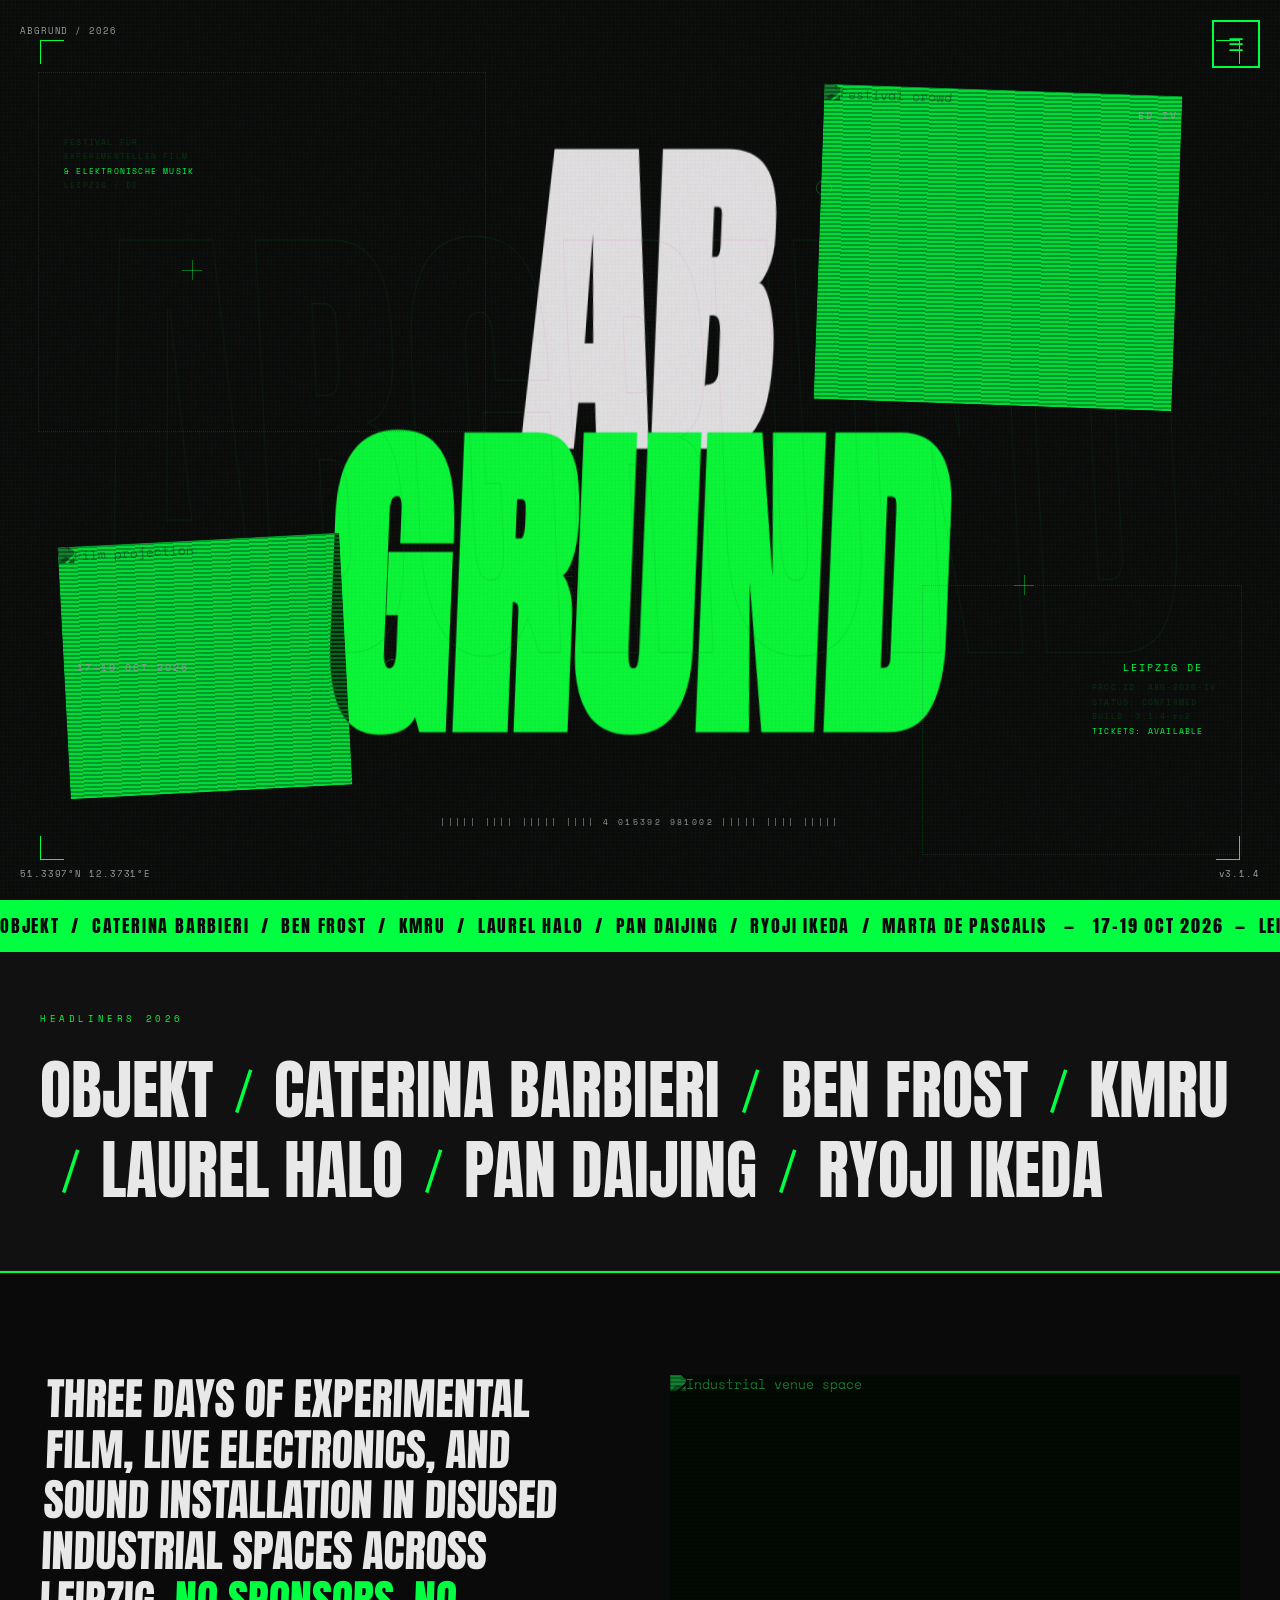
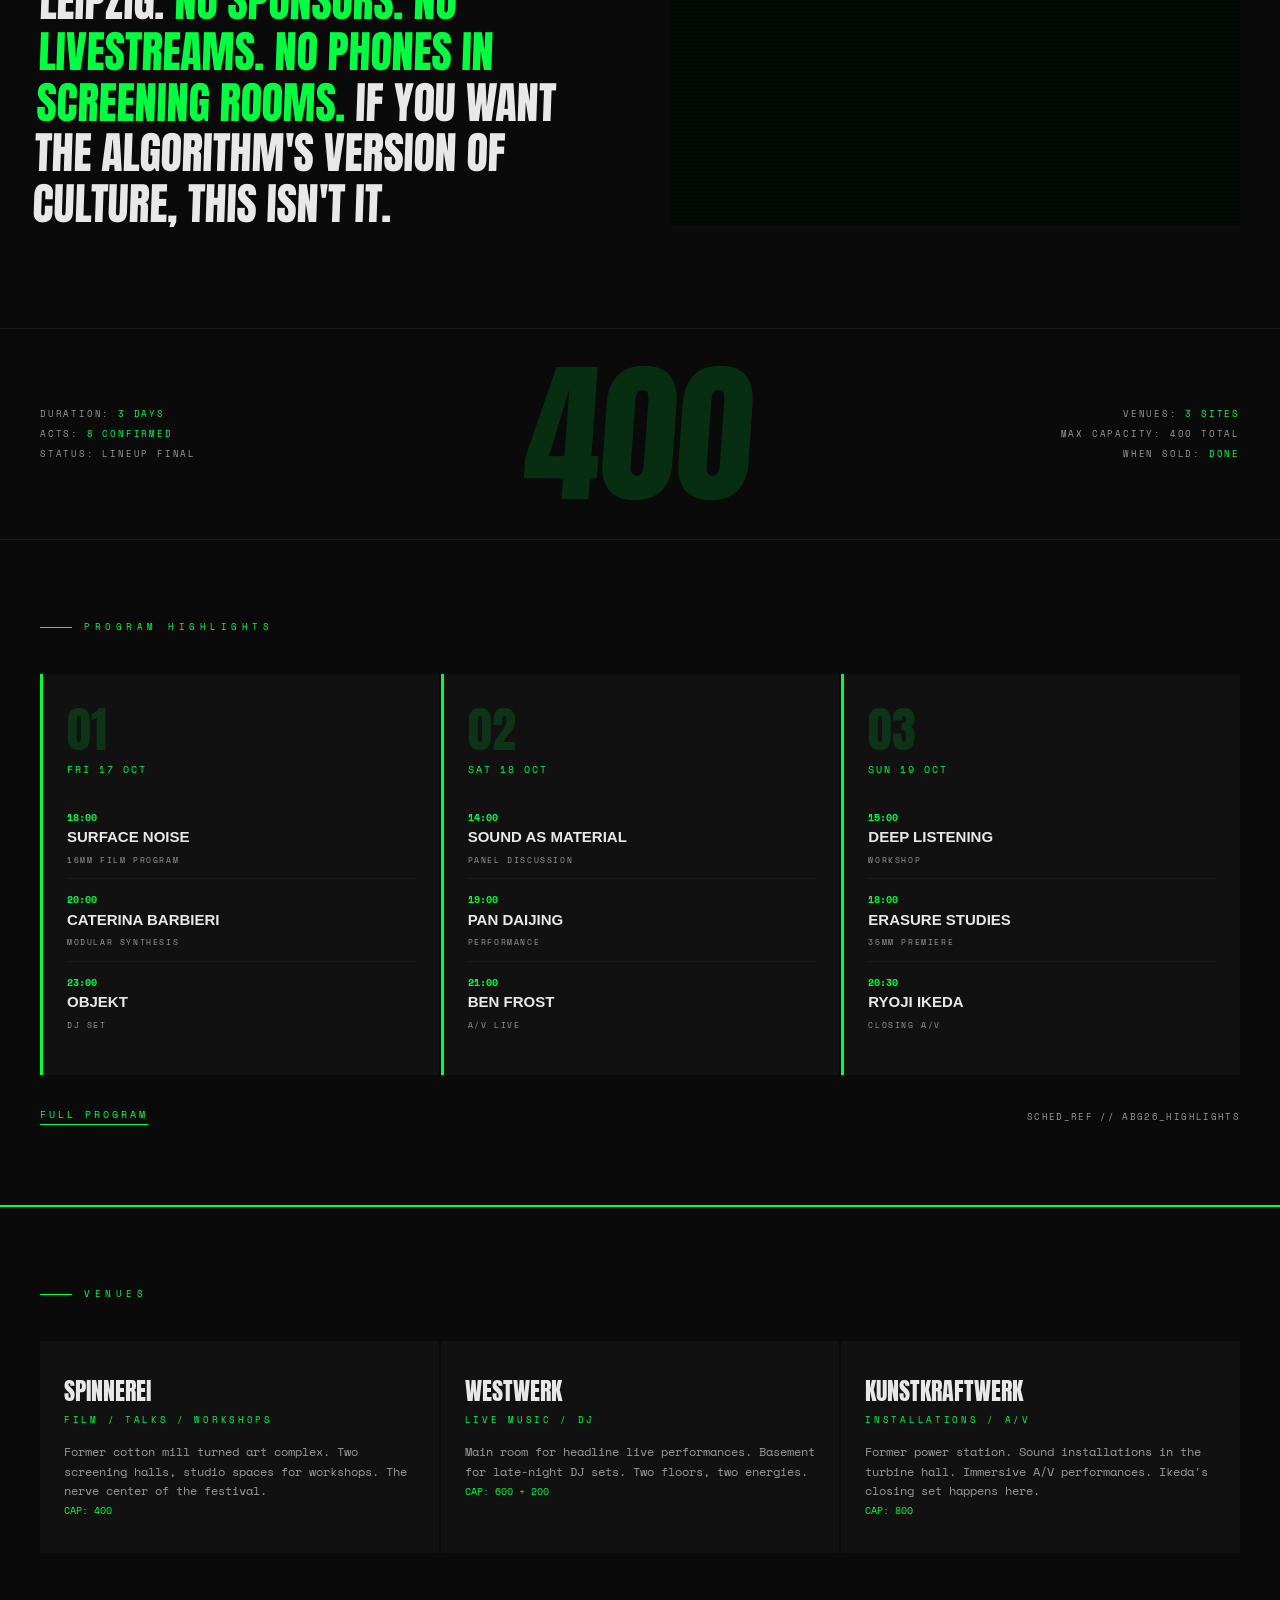
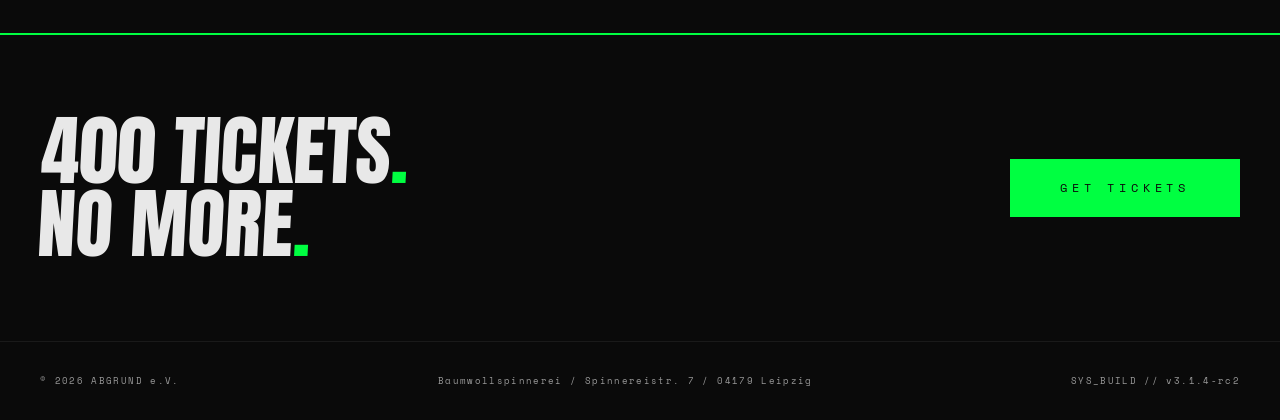
==== commit 04bca6d0: "Replace banned stats counter row with debris-integrated stats block" ====
--- a/index.html
+++ b/index.html
@@ -144,24 +144,21 @@
   </section>
 
   <!-- ============================================ -->
-  <!-- NUMBERS BAND -->
-  <!-- ============================================ -->
-  <section class="numbers-band">
-    <div class="numbers-band__item">
-      <span class="numbers-band__num">3</span>
-      <span class="numbers-band__label">Days</span>
-    </div>
-    <div class="numbers-band__item">
-      <span class="numbers-band__num">8</span>
-      <span class="numbers-band__label">Artists</span>
-    </div>
-    <div class="numbers-band__item">
-      <span class="numbers-band__num">3</span>
-      <span class="numbers-band__label">Venues</span>
-    </div>
-    <div class="numbers-band__item">
-      <span class="numbers-band__num">400</span>
-      <span class="numbers-band__label">Capacity</span>
+  <!-- STATS WOVEN INTO DEBRIS (replaces bare counter row) -->
+  <!-- ============================================ -->
+  <section style="padding: 40px 40px; border-top: 1px solid #1a1a1a; position: relative; overflow: hidden;">
+    <div style="display: grid; grid-template-columns: 1fr auto 1fr; gap: 24px; align-items: center;">
+      <div style="font-family: var(--mono); font-size: 9px; letter-spacing: 0.2em; color: var(--text-dim); line-height: 2.2;">
+        <span style="display:block;">DURATION: <span style="color: var(--acid);">3 DAYS</span></span>
+        <span style="display:block;">ACTS: <span style="color: var(--acid);">8 CONFIRMED</span></span>
+        <span style="display:block;">STATUS: LINEUP FINAL</span>
+      </div>
+      <div style="font-family: var(--display); font-size: clamp(80px, 12vw, 160px); color: var(--acid-dim); line-height: 0.85; text-align: center; transform: skewX(-4deg);">400</div>
+      <div style="font-family: var(--mono); font-size: 9px; letter-spacing: 0.2em; color: var(--text-dim); text-align: right; line-height: 2.2;">
+        <span style="display:block;">VENUES: <span style="color: var(--acid);">3 SITES</span></span>
+        <span style="display:block;">MAX CAPACITY: 400 TOTAL</span>
+        <span style="display:block;">WHEN SOLD: <span style="color: var(--acid);">DONE</span></span>
+      </div>
     </div>
   </section>
 
--- a/style.css
+++ b/style.css
@@ -498,7 +498,412 @@
   .artist-card:nth-child(3) { top: 350px; left: 65%; transform: rotate(-1deg); }
   .artist-card:nth-child(4) { top: 500px; left: 8%; transform: rotate(2.5deg); }
   .artist-card:nth-child(5) { top: 250px; right: 3%; transform: rotate(-3deg); }
-
+  .artist-card:nth-child(6) { top: 600px; left: 35%; transform: rotate(1deg); }
+  .artist-card:nth-child(7) { top: 150px; left: 72%; transform: rotate(-2.5deg); }
+  .artist-card:nth-child(8) { top: 700px; left: 60%; transform: rotate(2deg); }
+}
+
+/* ========== ABOUT / ZINE ========== */
+
+.zine-spread {
+  display: grid;
+  grid-template-columns: 1fr 1fr;
+  gap: 0;
+  min-height: 100vh;
+}
+
+.zine-page {
+  position: relative;
+  padding: 60px 48px;
+  border-right: 1px solid rgba(255,255,255,0.06);
+  overflow: hidden;
+}
+
+.zine-page:last-child {
+  border-right: none;
+}
+
+.zine-page__number {
+  font-family: var(--display);
+  font-size: 240px;
+  line-height: 1;
+  color: var(--acid-dim);
+  position: absolute;
+  top: -20px;
+  left: -10px;
+  z-index: 0;
+  user-select: none;
+  pointer-events: none;
+}
+
+.zine-page__tag {
+  font-family: var(--mono);
+  font-size: 10px;
+  text-transform: uppercase;
+  letter-spacing: 3px;
+  color: var(--acid);
+  margin-bottom: 16px;
+  position: relative;
+  z-index: 1;
+}
+
+.zine-page__title {
+  font-family: var(--display);
+  font-size: 42px;
+  text-transform: uppercase;
+  color: var(--text);
+  line-height: 1.1;
+  margin-bottom: 24px;
+  position: relative;
+  z-index: 1;
+}
+
+.zine-page__body {
+  font-family: var(--grotesk);
+  font-size: 15px;
+  color: var(--text-dim);
+  line-height: 1.7;
+  max-width: 480px;
+  position: relative;
+  z-index: 1;
+}
+
+.zine-page__body p {
+  margin-bottom: 16px;
+}
+
+.zine-page__image {
+  width: 100%;
+  margin: 32px 0;
+  filter: grayscale(1) contrast(1.4);
+  position: relative;
+  z-index: 1;
+}
+
+.zine-page__rule {
+  border: none;
+  border-top: 1px solid rgba(255,255,255,0.08);
+  margin: 32px 0;
+}
+
+/* ========== TICKETS ========== */
+
+.tickets-section {
+  padding: 100px 40px;
+  background: var(--bg);
+}
+
+.tickets-section__heading {
+  font-family: var(--display);
+  font-size: 64px;
+  text-transform: uppercase;
+  color: var(--text);
+  text-align: center;
+  margin-bottom: 60px;
+}
+
+.tickets-grid {
+  display: grid;
+  grid-template-columns: repeat(3, 1fr);
+  gap: 24px;
+  max-width: 1100px;
+  margin: 0 auto;
+}
+
+.ticket-card {
+  background: var(--bg-alt);
+  border: 1px solid rgba(255,255,255,0.08);
+  padding: 40px 32px;
+  display: flex;
+  flex-direction: column;
+  position: relative;
+}
+
+.ticket-card--featured {
+  border-color: var(--acid);
+}
+
+.ticket-card--featured::before {
+  content: '★';
+  position: absolute;
+  top: -12px;
+  right: 20px;
+  color: var(--acid);
+  font-size: 20px;
+}
+
+.ticket-card__tier {
+  font-family: var(--mono);
+  font-size: 10px;
+  text-transform: uppercase;
+  letter-spacing: 3px;
+  color: var(--acid);
+  margin-bottom: 12px;
+}
+
+.ticket-card__price {
+  font-family: var(--display);
+  font-size: 56px;
+  color: var(--text);
+  line-height: 1;
+  margin-bottom: 24px;
+}
+
+.ticket-card__includes {
+  list-style: none;
+  padding: 0;
+  margin: 0 0 32px 0;
+  flex: 1;
+}
+
+.ticket-card__includes li {
+  font-family: var(--grotesk);
+  font-size: 14px;
+  color: var(--text-dim);
+  padding: 8px 0;
+  border-bottom: 1px solid rgba(255,255,255,0.04);
+}
+
+.ticket-card__includes li::before {
+  content: '→ ';
+  color: var(--acid);
+}
+
+.ticket-card__buy {
+  display: block;
+  width: 100%;
+  padding: 14px;
+  background: transparent;
+  border: 1px solid var(--acid);
+  color: var(--acid);
+  font-family: var(--mono);
+  font-size: 12px;
+  text-transform: uppercase;
+  letter-spacing: 2px;
+  cursor: pointer;
+  text-align: center;
+  text-decoration: none;
+  transition: background 0.2s, color 0.2s;
+}
+
+.ticket-card__buy:hover {
+  background: var(--acid);
+  color: var(--bg);
+}
+
+.ticket-card--featured .ticket-card__buy {
+  background: var(--acid);
+  color: var(--bg);
+}
+
+.ticket-card--featured .ticket-card__buy:hover {
+  background: transparent;
+  color: var(--acid);
+}
+
+/* ========== CONTACT ========== */
+
+.contact-panel {
+  min-height: 100vh;
+  background: var(--bg);
+  padding: 100px 40px;
+  display: flex;
+  flex-direction: column;
+  justify-content: center;
+}
+
+.contact-panel__heading {
+  font-family: var(--display);
+  font-size: 64px;
+  text-transform: uppercase;
+  color: var(--text);
+  margin-bottom: 60px;
+}
+
+.contact-grid {
+  display: grid;
+  grid-template-columns: repeat(3, 1fr);
+  gap: 40px;
+  max-width: 1100px;
+  margin-bottom: 60px;
+}
+
+.contact-block__label {
+  font-family: var(--mono);
+  font-size: 10px;
+  text-transform: uppercase;
+  letter-spacing: 3px;
+  color: var(--acid);
+  margin-bottom: 10px;
+}
+
+.contact-block__value {
+  font-family: var(--grotesk);
+  font-size: 16px;
+  color: var(--text);
+  line-height: 1.6;
+}
+
+.contact-block__value a {
+  color: var(--text);
+  text-decoration: none;
+  border-bottom: 1px solid rgba(255,255,255,0.15);
+  transition: border-color 0.2s;
+}
+
+.contact-block__value a:hover {
+  border-color: var(--acid);
+}
+
+.contact-form {
+  max-width: 700px;
+}
+
+.contact-form__row {
+  display: grid;
+  grid-template-columns: 1fr 1fr;
+  gap: 24px;
+  margin-bottom: 24px;
+}
+
+.contact-form__field {
+  display: flex;
+  flex-direction: column;
+}
+
+.contact-form__field--full {
+  grid-column: 1 / -1;
+}
+
+.contact-form__label {
+  font-family: var(--mono);
+  font-size: 10px;
+  text-transform: uppercase;
+  letter-spacing: 2px;
+  color: var(--text-dim);
+  margin-bottom: 8px;
+}
+
+.contact-form input,
+.contact-form textarea {
+  background: transparent;
+  border: none;
+  border-bottom: 1px solid rgba(255,255,255,0.15);
+  color: var(--text);
+  font-family: var(--grotesk);
+  font-size: 15px;
+  padding: 10px 0;
+  outline: none;
+  transition: border-color 0.2s;
+}
+
+.contact-form input:focus,
+.contact-form textarea:focus {
+  border-bottom-color: var(--acid);
+}
+
+.contact-form textarea {
+  resize: vertical;
+  min-height: 100px;
+}
+
+.contact-form__submit {
+  display: inline-block;
+  padding: 14px 40px;
+  background: transparent;
+  border: 1px solid var(--acid);
+  color: var(--acid);
+  font-family: var(--mono);
+  font-size: 12px;
+  text-transform: uppercase;
+  letter-spacing: 2px;
+  cursor: pointer;
+  margin-top: 32px;
+  transition: background 0.2s, color 0.2s;
+}
+
+.contact-form__submit:hover {
+  background: var(--acid);
+  color: var(--bg);
+}
+
+/* ========== RESPONSIVE: ZINE / TICKETS / CONTACT ========== */
+
+@media (max-width: 900px) {
+  .zine-spread {
+    grid-template-columns: 1fr;
+  }
+
+  .zine-page {
+    padding: 48px 32px;
+    border-right: none;
+    border-bottom: 1px solid rgba(255,255,255,0.06);
+  }
+
+  .zine-page__number {
+    font-size: 160px;
+  }
+
+  .zine-page__title {
+    font-size: 32px;
+  }
+
+  .tickets-grid {
+    grid-template-columns: 1fr;
+    max-width: 480px;
+  }
+
+  .tickets-section__heading {
+    font-size: 42px;
+  }
+
+  .contact-grid {
+    grid-template-columns: 1fr;
+    gap: 24px;
+  }
+
+  .contact-panel__heading {
+    font-size: 42px;
+  }
+
+  .contact-form__row {
+    grid-template-columns: 1fr;
+  }
+}
+
+@media (max-width: 600px) {
+  .zine-page {
+    padding: 36px 20px;
+  }
+
+  .zine-page__number {
+    font-size: 120px;
+  }
+
+  .zine-page__title {
+    font-size: 26px;
+  }
+
+  .tickets-section {
+    padding: 60px 20px;
+  }
+
+  .ticket-card {
+    padding: 32px 24px;
+  }
+
+  .ticket-card__price {
+    font-size: 42px;
+  }
+
+  .contact-panel {
+    padding: 60px 20px;
+  }
+
+  .contact-panel__heading {
+    font-size: 32px;
+  }
+}
 
 /* ========== EXTENDED HOMEPAGE ========== */
 
